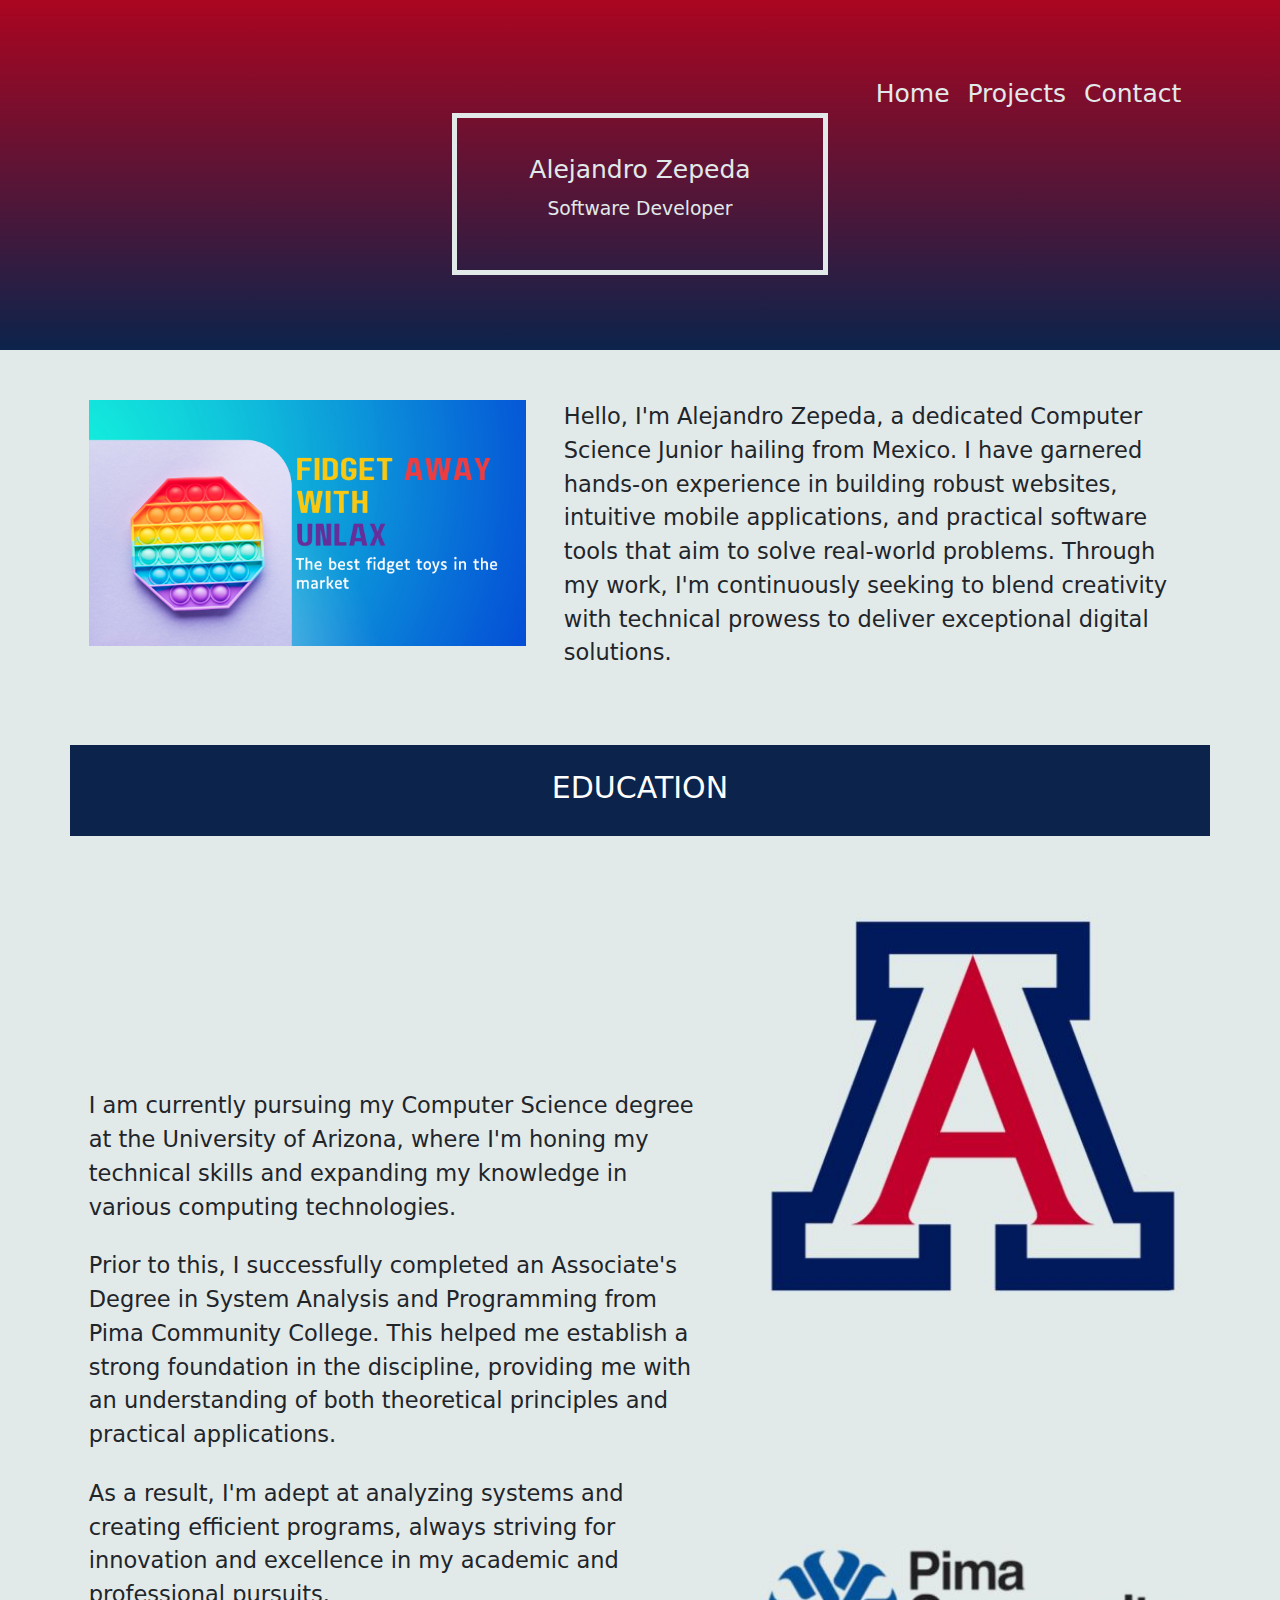
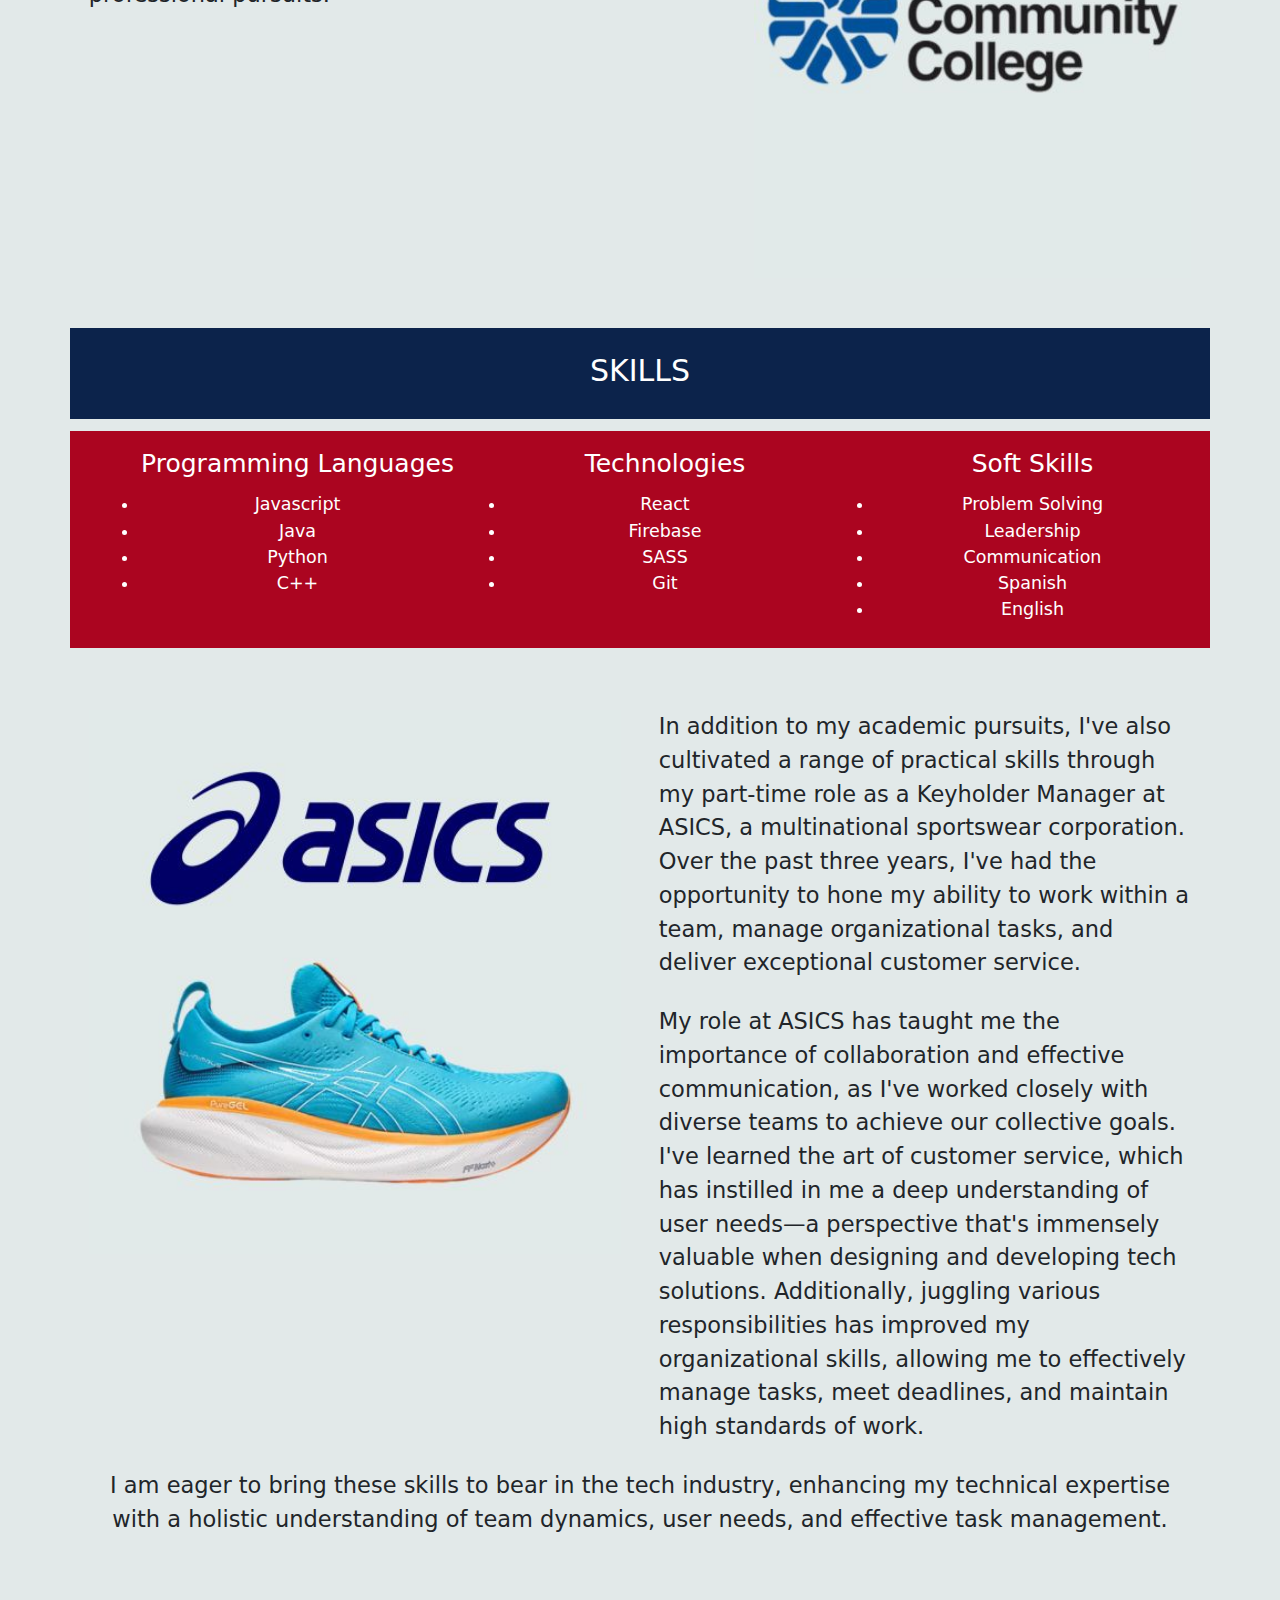
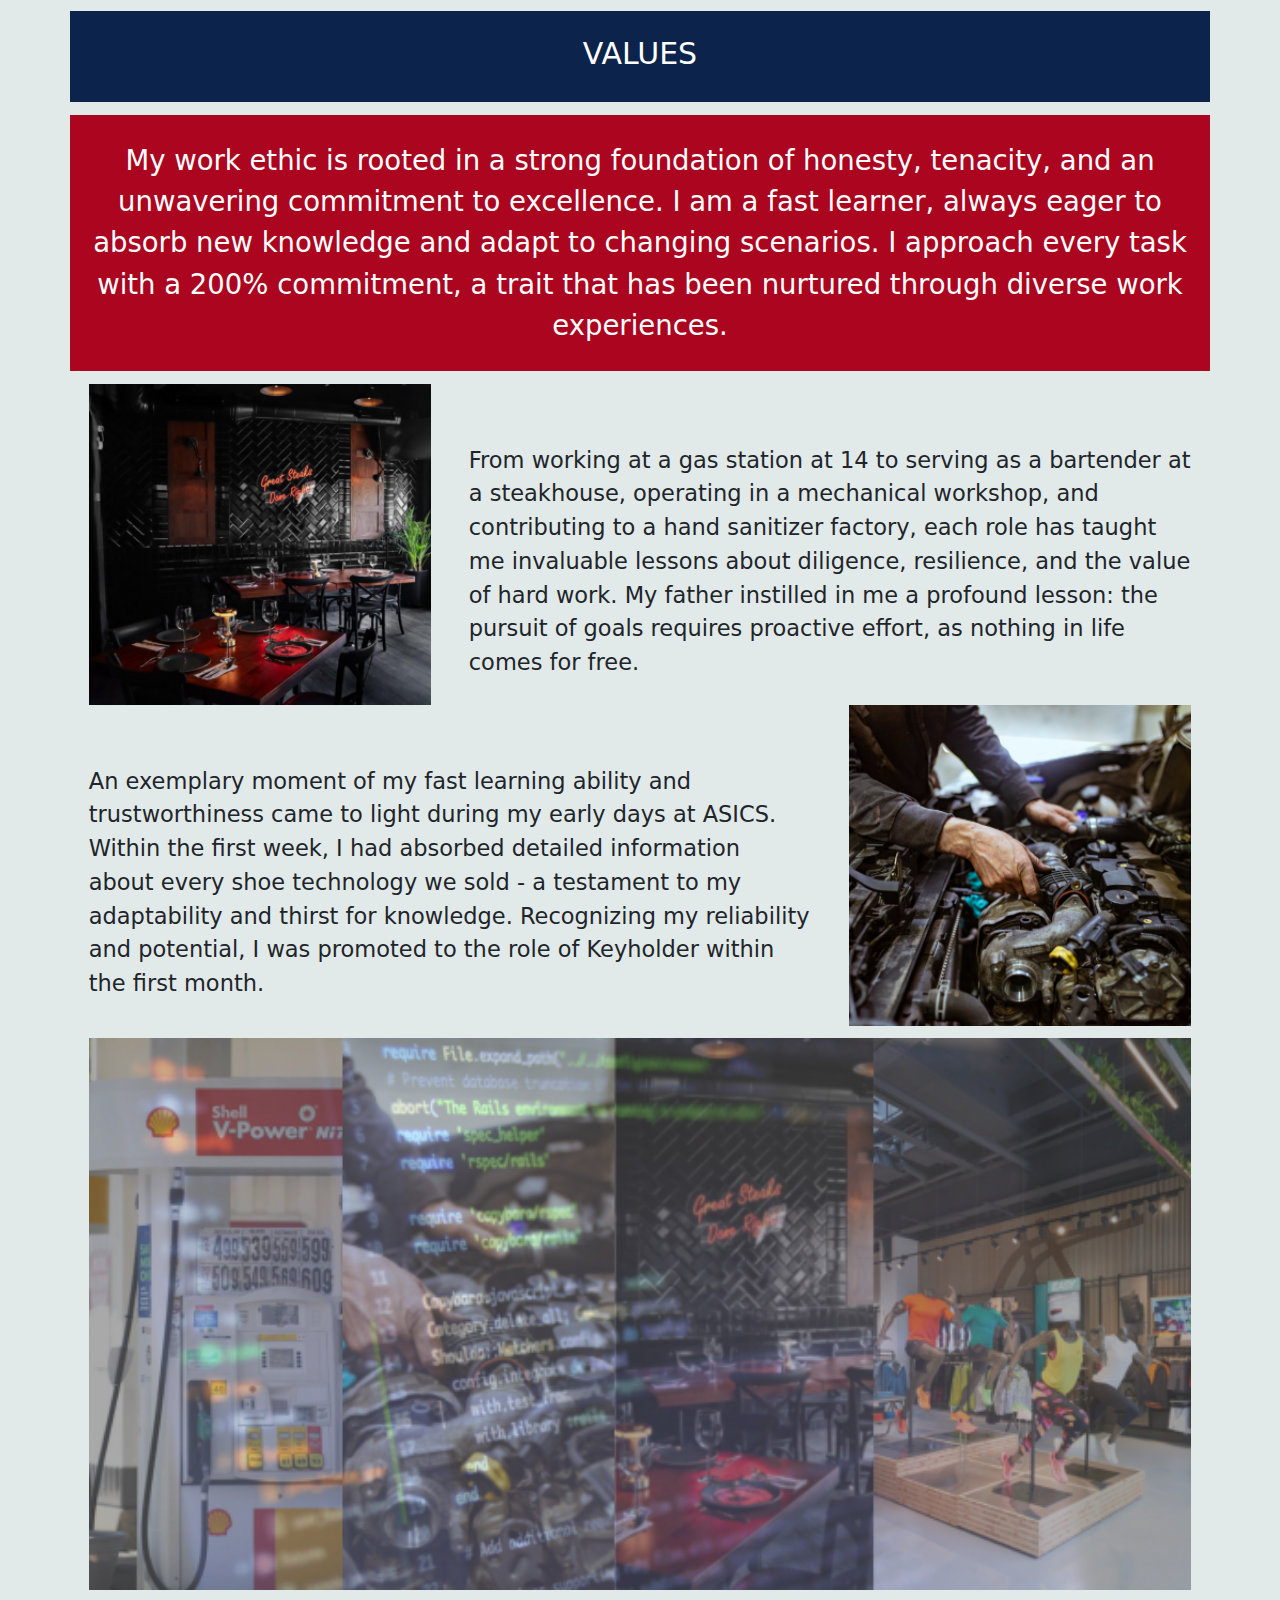
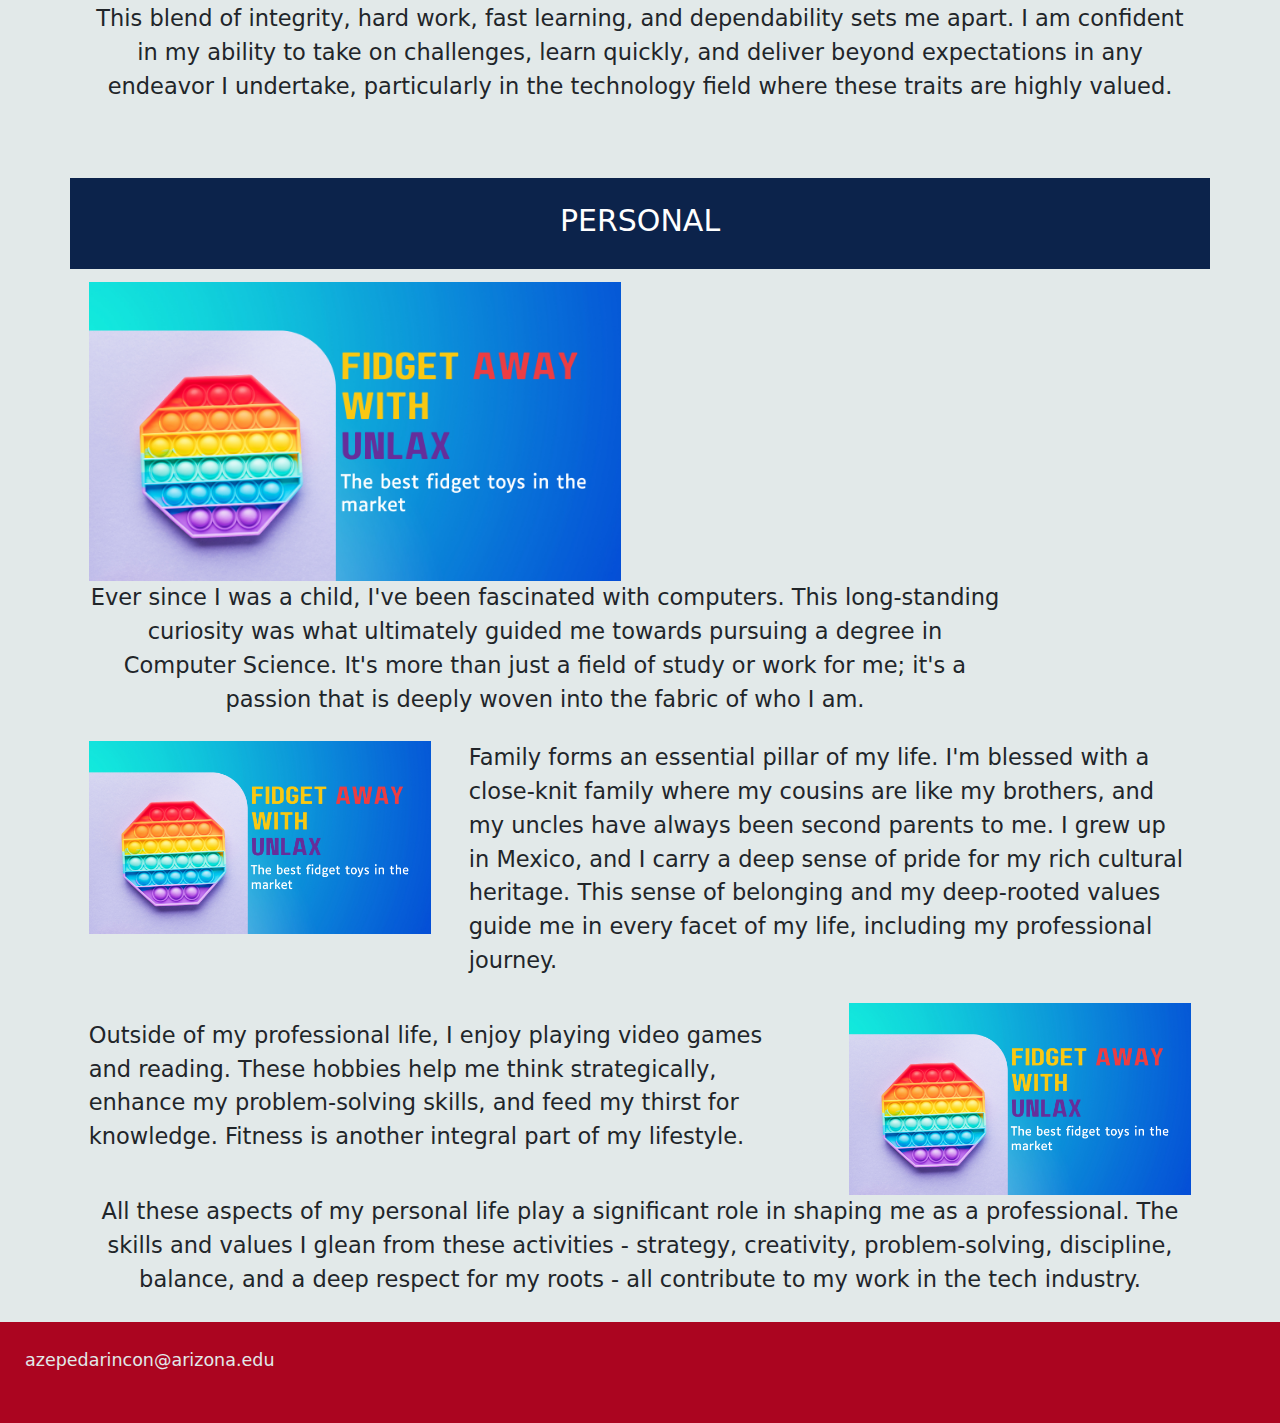
==== about.html @ d0a973d9 "Adding media queries" ====
<!DOCTYPE html>
<html lang="en">
<head>
    <meta charset="UTF-8">
    <meta http-equiv="X-UA-Compatible" content="IE=edge">
    <meta name="viewport" content="width=device-width, initial-scale=1.0">
    <link rel="stylesheet" href="css/bootstrap.min.css">
    <link rel="stylesheet" href="css/font-awesome.min.css">
    <link rel="stylesheet" href="css/styles.css">
    <title>Alejandro Zepeda Portafolio</title>
</head>
<body class="about-page-body">
    <header>
        <div class="container">
            <div class="row">
                <nav class="col-12 text-end">
                    <a href="/">Home</a>
                    <a href="projectPage.html">Projects</a>
                    <a href="#">Contact</a>
                </nav>
            </div>
            <div class="name-box-div row">
                <div class="name-box col-4">
                    <h1 class="text-center">Alejandro Zepeda</h1>
                    <h2 class="text-center">Software Developer</h2>
                </div>
            </div>
        </div>
    </header>
    <main class="about-page container">
        <section class="row">
            <div class="col-md-5">
                <img src="img/1.png" alt="">
            </div>
            <div class="introduction-text col-md-7">
                <p>
                    Hello, I'm Alejandro Zepeda, a dedicated Computer Science Junior hailing from Mexico.
                    I have garnered hands-on experience in building robust websites, intuitive mobile applications,
                    and practical software tools that aim to solve real-world problems. Through my work, I'm continuously
                    seeking to blend creativity with technical prowess to deliver exceptional digital solutions.
                </p>
            </div>
        </section>
        <section class="row">
            <div class="section-title col-12">
                <h2 class="text-center">EDUCATION</h2>
            </div>
            <div class="education-text col-md-7">
                <p>
                    I am currently pursuing my Computer Science degree at the
                    University of Arizona, where I'm honing my technical skills
                    and expanding my knowledge in various computing technologies.
                </p>
                <p>
                    Prior to this, I successfully completed an Associate's Degree in
                    System Analysis and Programming from Pima Community College. This
                    helped me establish a strong foundation in the discipline, providing
                    me with an understanding of both theoretical principles and practical
                    applications.
                </p>
                <p>
                    As a result, I'm adept at analyzing systems and creating efficient
                    programs, always striving for innovation and excellence in my academic
                    and professional pursuits.
                </p>
            </div>
            <div class="col-md-5">
                <img src="img/UA.jpg" alt="">
                <img src="img/Pima.jpg" alt="">
            </div>
        </section>
        <section class="row">
            <div class="section-title col-12">
                <h2 class="text-center">SKILLS</h2>
            </div>
            <div class="skills-box col-12">
                <ul class="text-center col-4">
                    <h3>Programming Languages</h3>
                    <li>Javascript</li>
                    <li>Java</li>
                    <li>Python</li>
                    <li>C++</li>
                </ul>
                <ul class="text-center col-4">
                    <h3>Technologies</h3>
                    <li>React</li>
                    <li>Firebase</li>
                    <li>SASS</li>
                    <li>Git</li>
                </ul>     
                <ul class="text-center col-4">
                    <h3>Soft Skills</h3>
                    <li>Problem Solving</li>
                    <li>Leadership</li>
                    <li>Communication</li>
                    <li>Spanish</li>
                    <li>English</li>
                </ul>    
            </div>
        </section>
        <section class="row">
            <div class="col-md-6">
                <img src="img/Asics.jpg" alt="">
            </div>
            <div class="col-md-6">
                <p>
                    In addition to my academic pursuits,
                    I've also cultivated a range of practical
                    skills through my part-time role as a Keyholder
                    Manager at ASICS, a multinational sportswear corporation.
                    Over the past three years, I've had the opportunity to hone
                    my ability to work within a team, manage organizational tasks,
                    and deliver exceptional customer service.
                </p>
                <p>
                    My role at ASICS has taught me the importance of
                    collaboration and effective communication, as I've
                    worked closely with diverse teams to achieve our 
                    collective goals. I've learned the art of customer 
                    service, which has instilled in me a deep understanding
                    of user needs—a perspective that's immensely valuable
                    when designing and developing tech solutions.
                    Additionally, juggling various responsibilities has
                    improved my organizational skills, allowing me to effectively
                    manage tasks, meet deadlines, and maintain high standards of work. 
                </p>
            </div>
            <div class="col-12">
                <p class="text-center">
                    I am eager to bring these skills to bear in the tech industry,
                    enhancing my technical expertise with a holistic understanding
                    of team dynamics, user needs, and effective task management.
                </p>
            </div>
        </section>
        <section class="row">
            <div class="section-title col-12">
                <h2 class="text-center">VALUES</h2>
            </div>
            <div class="col-12 values-introduction">
                <p class="text-center">
                    My work ethic is rooted in a strong foundation of honesty, tenacity, and an unwavering commitment to excellence.
                    I am a fast learner, always eager to absorb new knowledge and adapt to changing scenarios. I approach every task with
                    a 200% commitment, a trait that has been nurtured through diverse work experiences.
                </p>
            </div>
            <div class="col-md-4">
                <img src="img/steaks.png" alt="">
            </div>
            <div class="col-md-8 end-p">
                <p>
                    From working at a gas station at 14 to serving as a bartender at a steakhouse, operating in a mechanical workshop, and contributing
                    to a hand sanitizer factory, each role has taught me invaluable lessons about diligence, resilience, and the value of hard work. My
                    father instilled in me a profound lesson: the pursuit of goals requires proactive effort, as nothing in life comes for free.
                </p>
            </div>
            <div class="col-md-8 end-p ">
                <p>
                    An exemplary moment of my fast learning ability and trustworthiness came to light during my early days at ASICS.
                    Within the first week, I had absorbed detailed information about every shoe technology we sold - a testament to
                    my adaptability and thirst for knowledge. Recognizing my reliability and potential, I was promoted to the role of
                    Keyholder within the first month.
                </p>
            </div>
            <div class="col-md-4">
                <img src="img/mech.png" alt="">
            </div>
            <div class="col-12 mt-2">
                <img src="img/Values.png" alt="">
            </div>
            <div class="col-12 mt-2">
                <p class="text-center">
                    This blend of integrity, hard work, fast learning, and dependability sets me apart.
                    I am confident in my ability to take on challenges, learn quickly, and deliver beyond
                    expectations in any endeavor I undertake, particularly in the technology field where these traits are highly valued.
                </p>
            </div>
        </section>
        <section class="row">
            <div class="section-title col-12">
                <h2 class="text-center">PERSONAL</h2>
            </div>
            <div class="col-md-6">
                <img src="img/1.png" alt="">
            </div>
            <div class="col-md-10">
                <p class="text-center">
                    Ever since I was a child, I've been fascinated with computers.
                    This long-standing curiosity was what ultimately guided me towards
                    pursuing a degree in Computer Science. It's more than just a field of
                    study or work for me; it's a passion that is deeply woven into the fabric
                    of who I am.
                </p>
            </div>
            <div class="col-md-4">
                <img src="img/1.png" alt="">
            </div>
            <div class="col-md-8 end-p">
                <p>
                    Family forms an essential pillar of my life. I'm blessed with a close-knit family
                    where my cousins are like my brothers, and my uncles have always been second parents
                    to me. I grew up in Mexico, and I carry a deep sense of pride for my rich cultural heritage. This sense of belonging and my deep-rooted values guide me in every facet of my life, including my professional journey.
                </p>
            </div>
            <div class="col-md-8 center-p">
                <p>
                    Outside of my professional life, I enjoy playing video games and reading. 
                    These hobbies help me think strategically, enhance my problem-solving 
                    skills, and feed my thirst for knowledge. Fitness is another integral part of my lifestyle.
                </p>
            </div>
            <div class="col-md-4">
                <img src="img/1.png" alt="">
            </div>
            <div class="col-12">
                <p class="text-center">
                    All these aspects of my personal life play a significant role in shaping
                     me as a professional. The skills and values I glean from these activities 
                     - strategy, creativity, problem-solving, discipline, balance, and a deep 
                     respect for my roots - all contribute to my work in the tech industry.
                </p>
            </div>
        </section>
    </main>
    <footer>
        <p>azepedarincon@arizona.edu</p>
    </footer>
    <script src="js/bootstrap.min.js"></script>
</body>
</html>
---- css/styles.css ----
header {
  background-image: linear-gradient(to bottom, #AB0520, #0C234B);
  color: #E2E9E9;
  padding: 3em;
}

.name-box-div {
  display: flex;
  flex-direction: column;
  align-content: center;
}

.name-box {
  border: solid 5px;
  padding-top: 1.5em;
  padding-bottom: 1.5em;
}

* {
  padding: 0;
  margin: 0;
  font-size: 25px;
}
@media screen and (max-width: 1000px) {
  * {
    font-size: 20px;
  }
}
@media screen and (max-width: 810px) {
  * {
    font-size: 17px;
  }
}
@media screen and (max-width: 450px) {
  * {
    font-size: 14px;
  }
}

h1 {
  font-size: 1em;
}

h2 {
  font-size: 0.75em;
}

h3 {
  font-size: 0.4em;
}

p {
  font-size: 0.7em;
}

a {
  text-decoration: none;
  color: #E2E9E9;
  padding: 5px;
}

button {
  background: #0C234B;
  color: #fff;
  padding: 0.5em;
  border: none;
}
button:hover {
  background: #AB0520;
}

footer {
  background-color: #AB0520;
  color: #E2E9E9;
  padding: 1em;
}

.slider {
  margin-top: 3.6em;
  margin-bottom: 3.6em;
}

.about-section {
  background-color: #E2E9E9;
}

.projects-section {
  padding-top: 2.5em;
  padding-bottom: 2.5em;
  background-color: #0C234B;
  color: #E2E9E9;
}
.projects-section img {
  margin-top: 1em;
  width: 100%;
}

.card-info {
  display: flex;
  background-color: #AB0520;
  flex-direction: column;
  padding-top: 0.5em;
  margin-bottom: 1em;
}
.card-info p {
  font-size: 0.75em;
}

.contact {
  padding-top: 2em;
}
.contact h1 {
  color: #0C234B;
}

.contact-form {
  margin-top: 1em;
  display: flex;
  justify-content: center;
  margin-bottom: 2em;
}

form input {
  border: none;
  border-bottom: solid #AB0520;
  width: 100%;
  padding: 0.5em;
  margin-bottom: 0.9em;
  font-size: 0.9em;
}
form input:focus-visible {
  border: none;
}
form textarea {
  border: solid #AB0520;
  padding: 0.5em;
  width: 100%;
  font-size: 0.9em;
  margin-bottom: 0.9em;
}

.project-long-card {
  display: flex;
  background-color: #AB0520;
  padding: 0;
  color: #fff;
  margin-top: 1em;
  margin-bottom: 1em;
}
.project-long-card:hover {
  background-color: #0C234B;
}
.project-long-card img {
  width: 25%;
}

.project-container {
  cursor: pointer;
}

.project-details {
  display: flex;
  flex-direction: column;
  justify-content: center;
  width: 30%;
  margin-left: 0.5em;
  margin-right: 0.5em;
  padding: 0;
}
.project-details h2 {
  font-size: 1em;
}
.project-details h3 {
  font-size: 0.7em;
}

.project-description {
  display: flex;
  flex-direction: column;
  justify-content: center;
}

.filter-button {
  cursor: pointer;
  font-size: 1.5em;
  display: flex;
  align-content: center;
  justify-content: center;
  align-items: center;
  margin-top: 1em;
  height: 2em;
  background-color: #0C234B;
  color: #fff;
  margin-right: 2em;
}
.filter-button:hover {
  background-color: #AB0520;
}
.filter-button p {
  margin-bottom: 0;
  font-weight: bold;
}

.filter-row {
  display: flex;
  align-content: end;
  justify-content: end;
}

.about-page section {
  margin-top: 2em;
}
.about-page img {
  width: 100%;
}
.about-page p {
  font-size: 0.9em;
}

.about-page-body {
  background-color: #E2E9E9;
}

.education-text {
  display: flex;
  flex-direction: column;
  justify-content: center;
}

.introduction-text {
  display: flex;
  align-items: center;
}

.section-title {
  background-color: #0C234B;
  color: #fff;
  padding-top: 1em;
  padding-bottom: 0.7em;
  margin-bottom: 0.5em;
}
.section-title h2 {
  font-size: 1.2em;
}

.skills-box {
  background-color: #AB0520;
  color: #fff;
  display: flex;
  padding-top: 0.7em;
  margin-bottom: 0.5em;
}
.skills-box li {
  font-size: 0.7em;
}
.skills-box h3 {
  font-size: 1em;
}

.values-introduction {
  background-color: #AB0520;
  color: #fff;
  padding-top: 1em;
  margin-bottom: 0.5em;
}
.values-introduction p {
  font-size: 1.1em;
}

.end-p {
  display: flex;
  align-items: end;
}

.center-p {
  display: flex;
  align-items: center;
}/*# sourceMappingURL=styles.css.map */
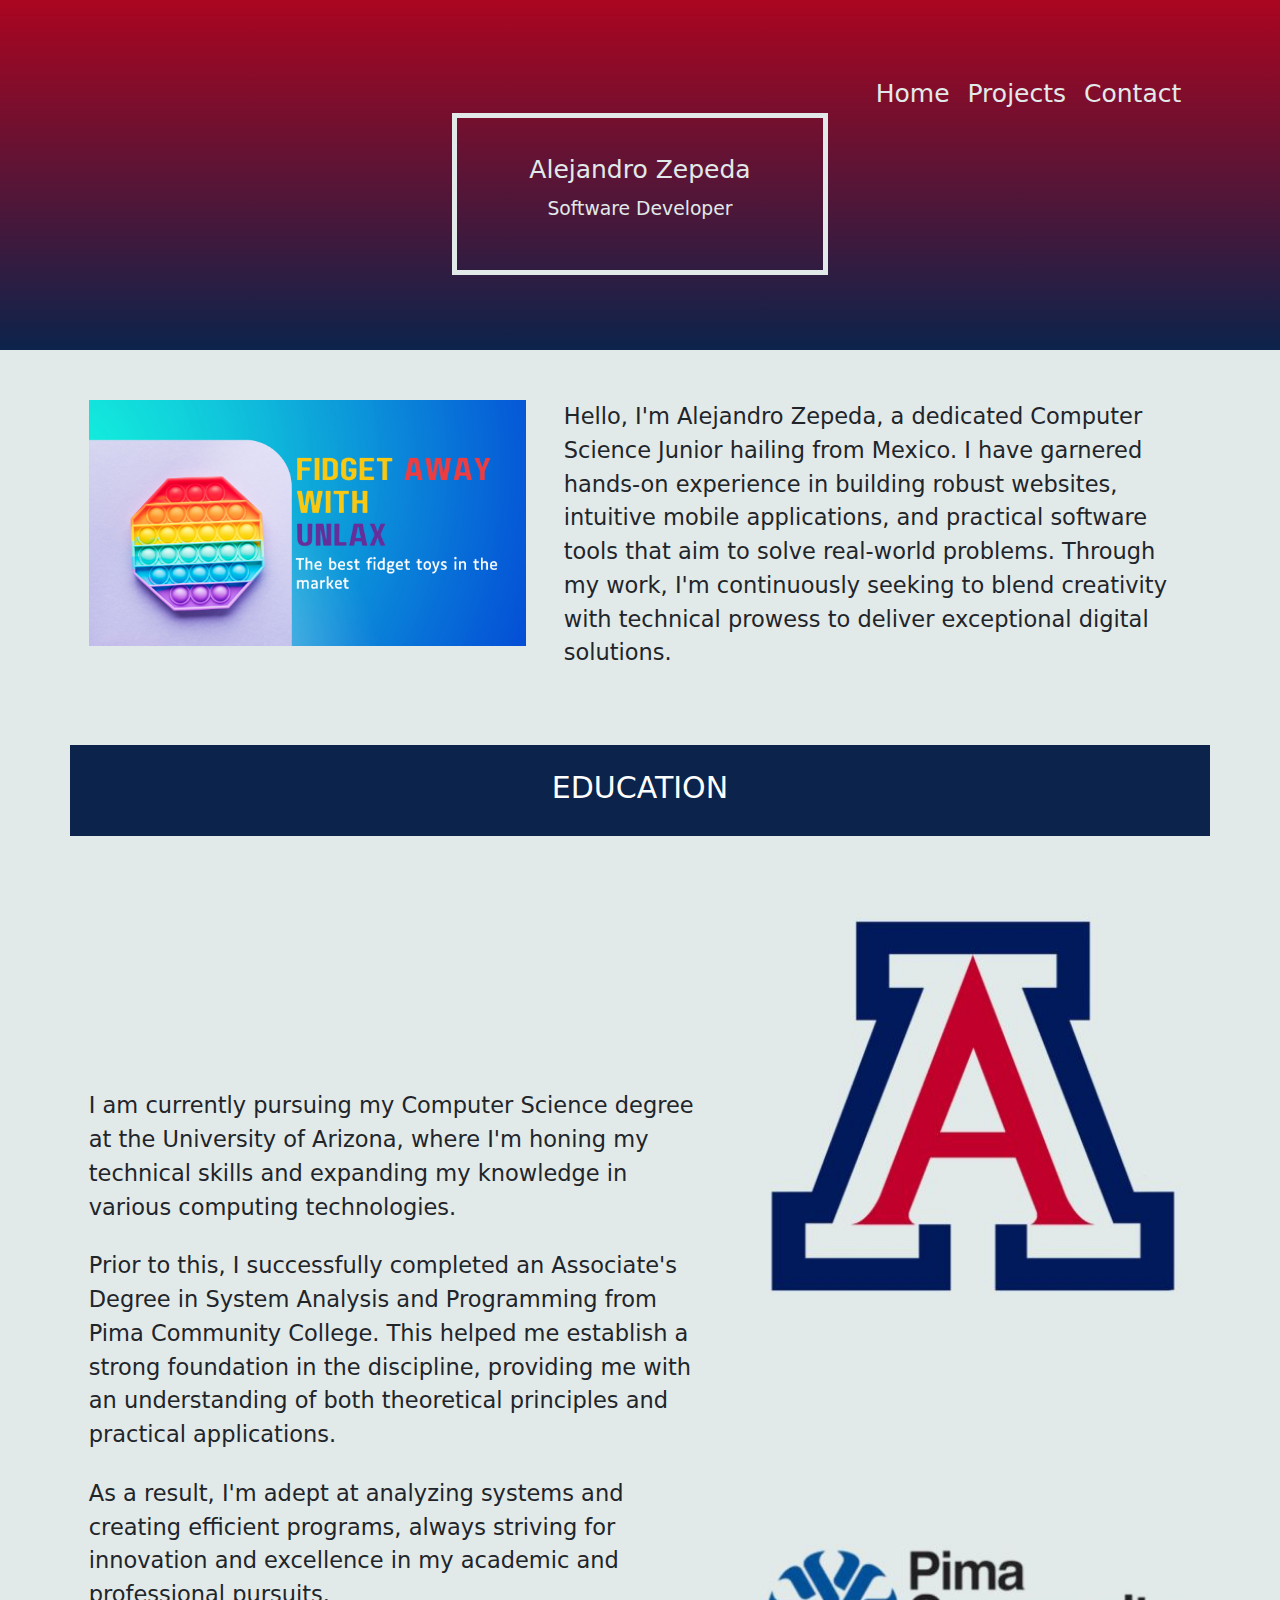
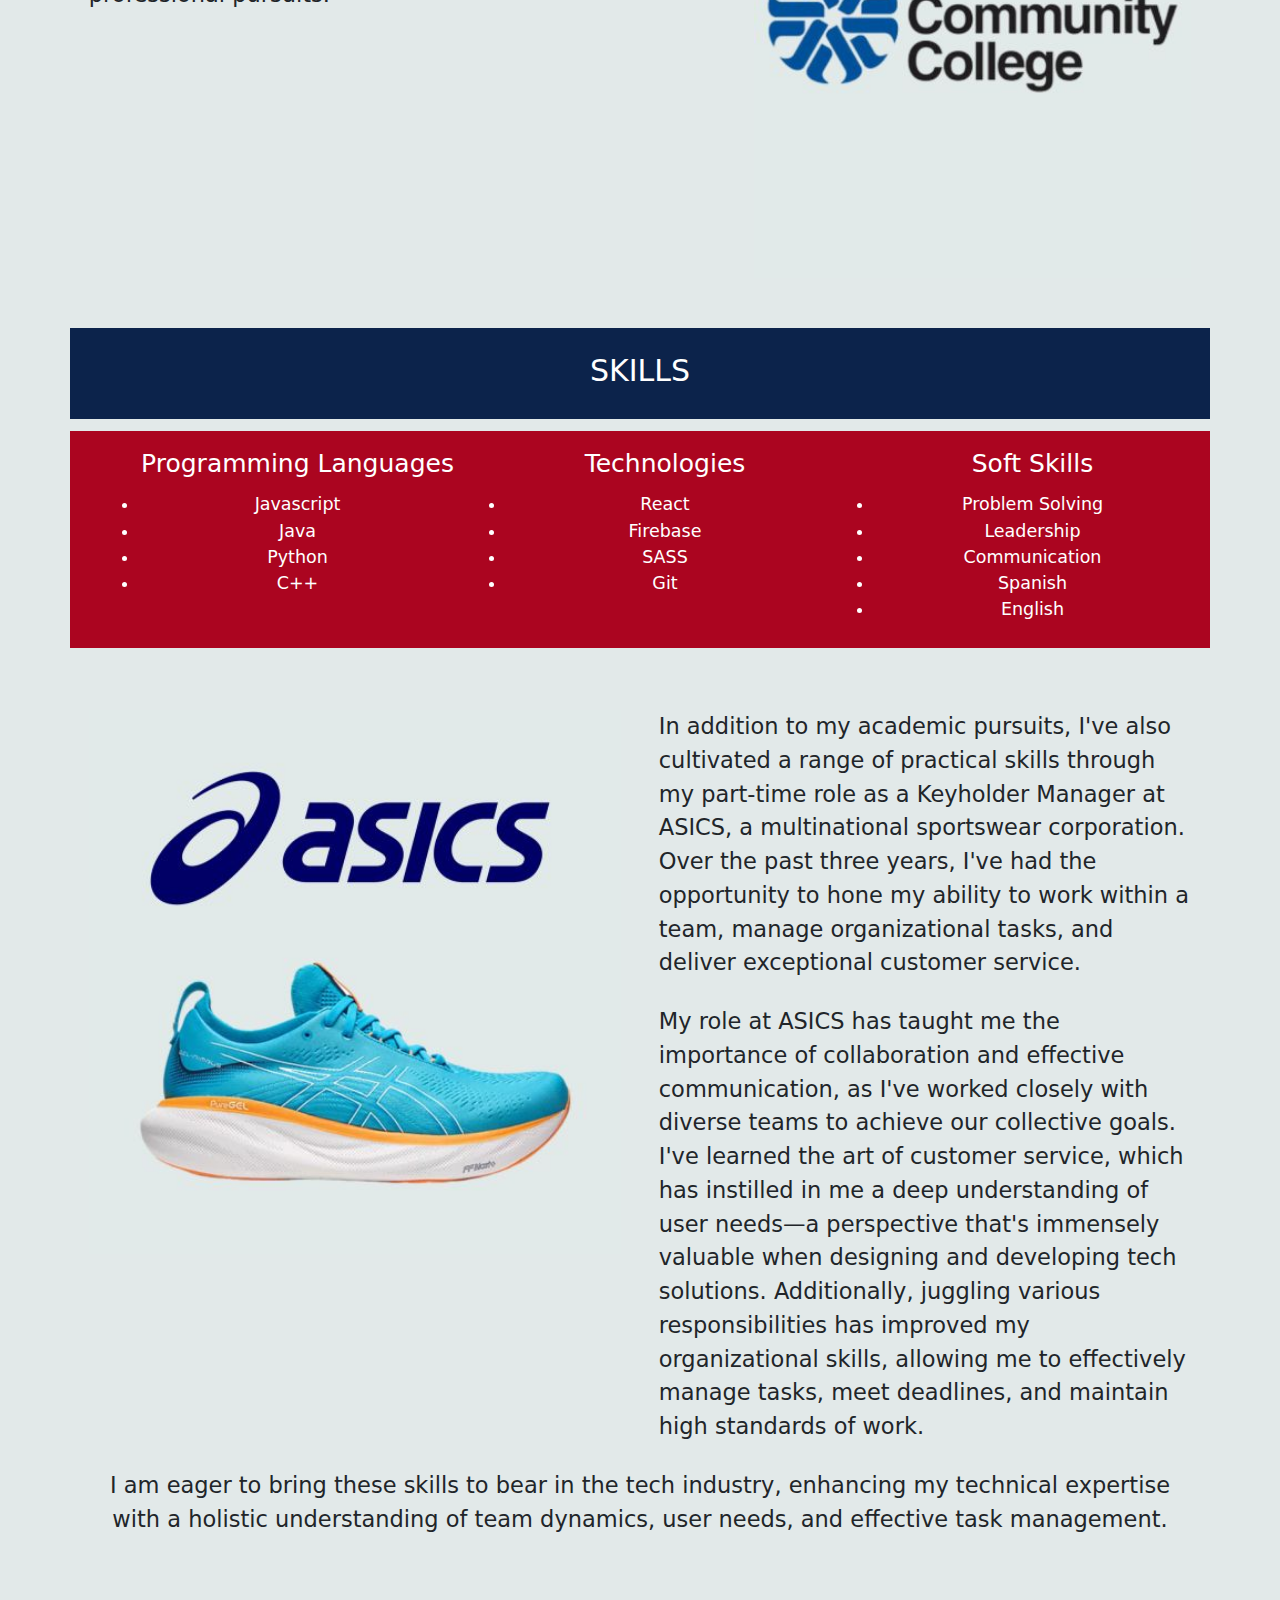
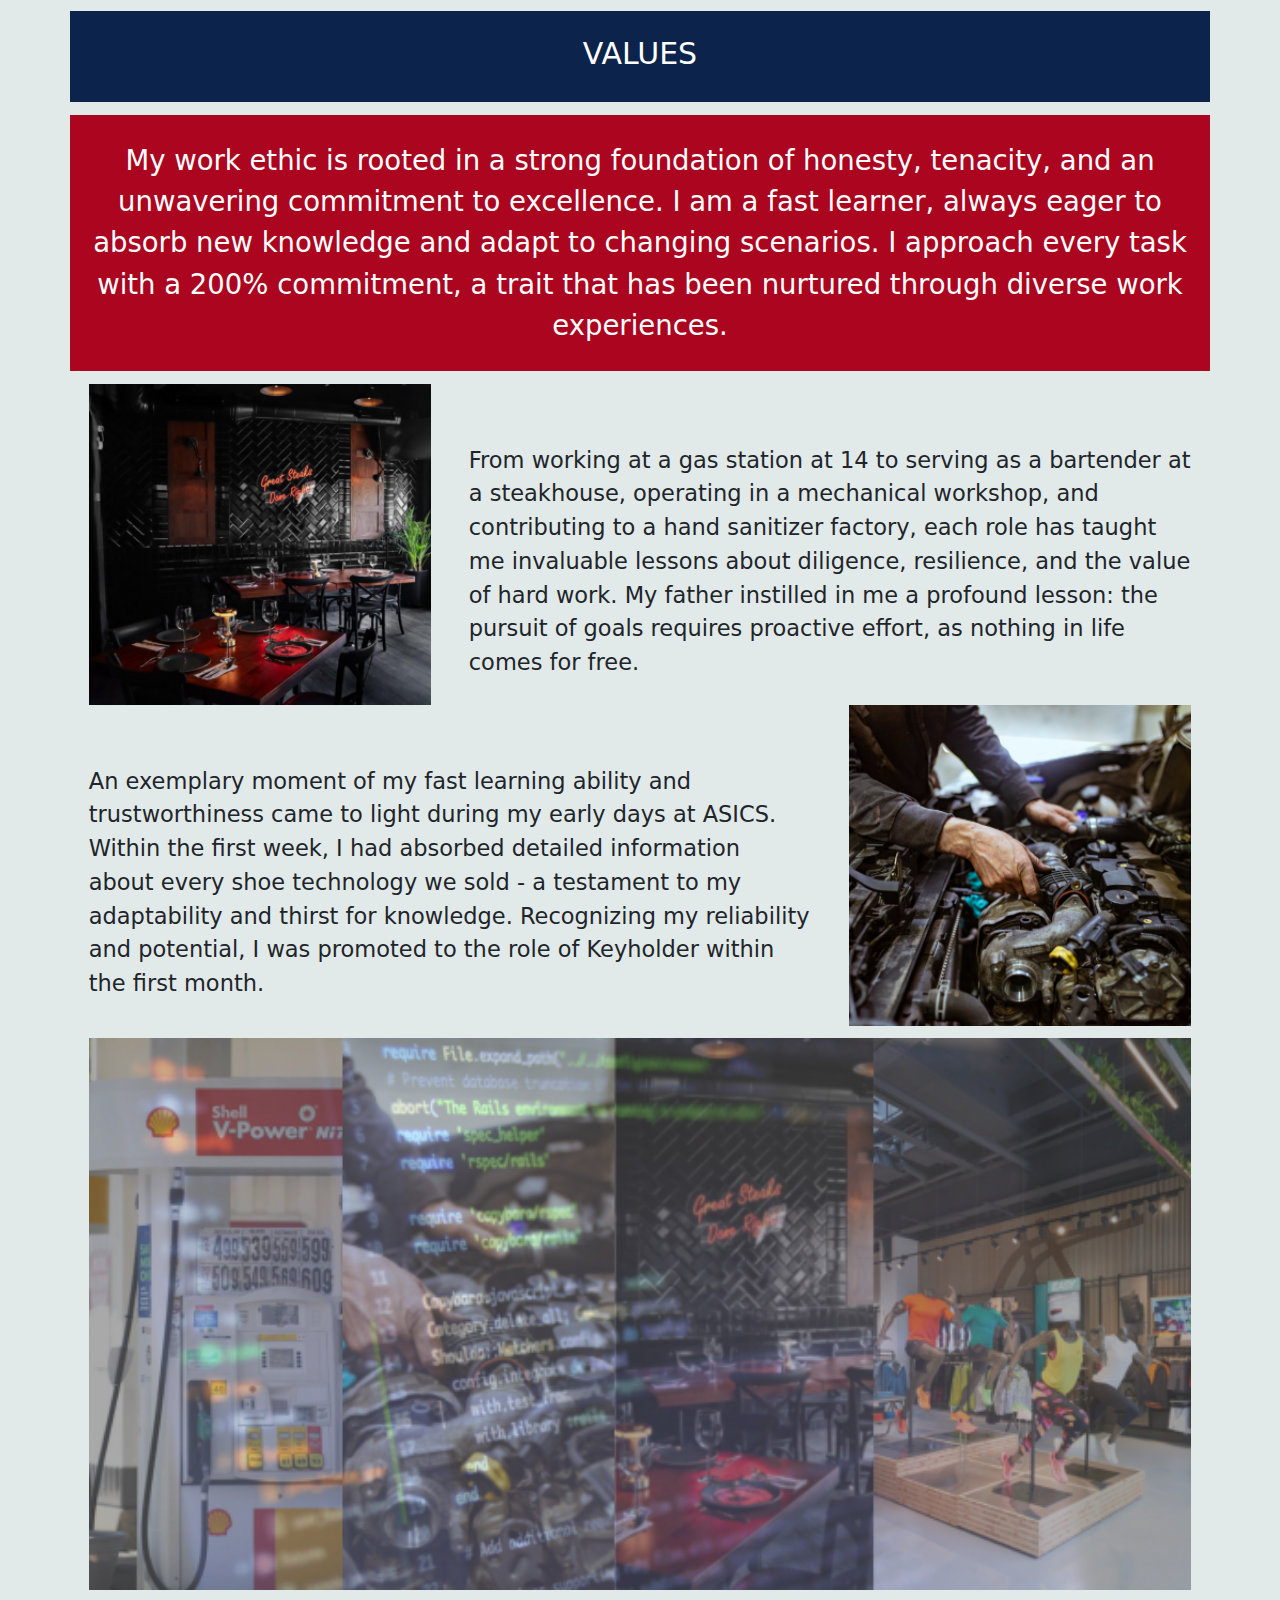
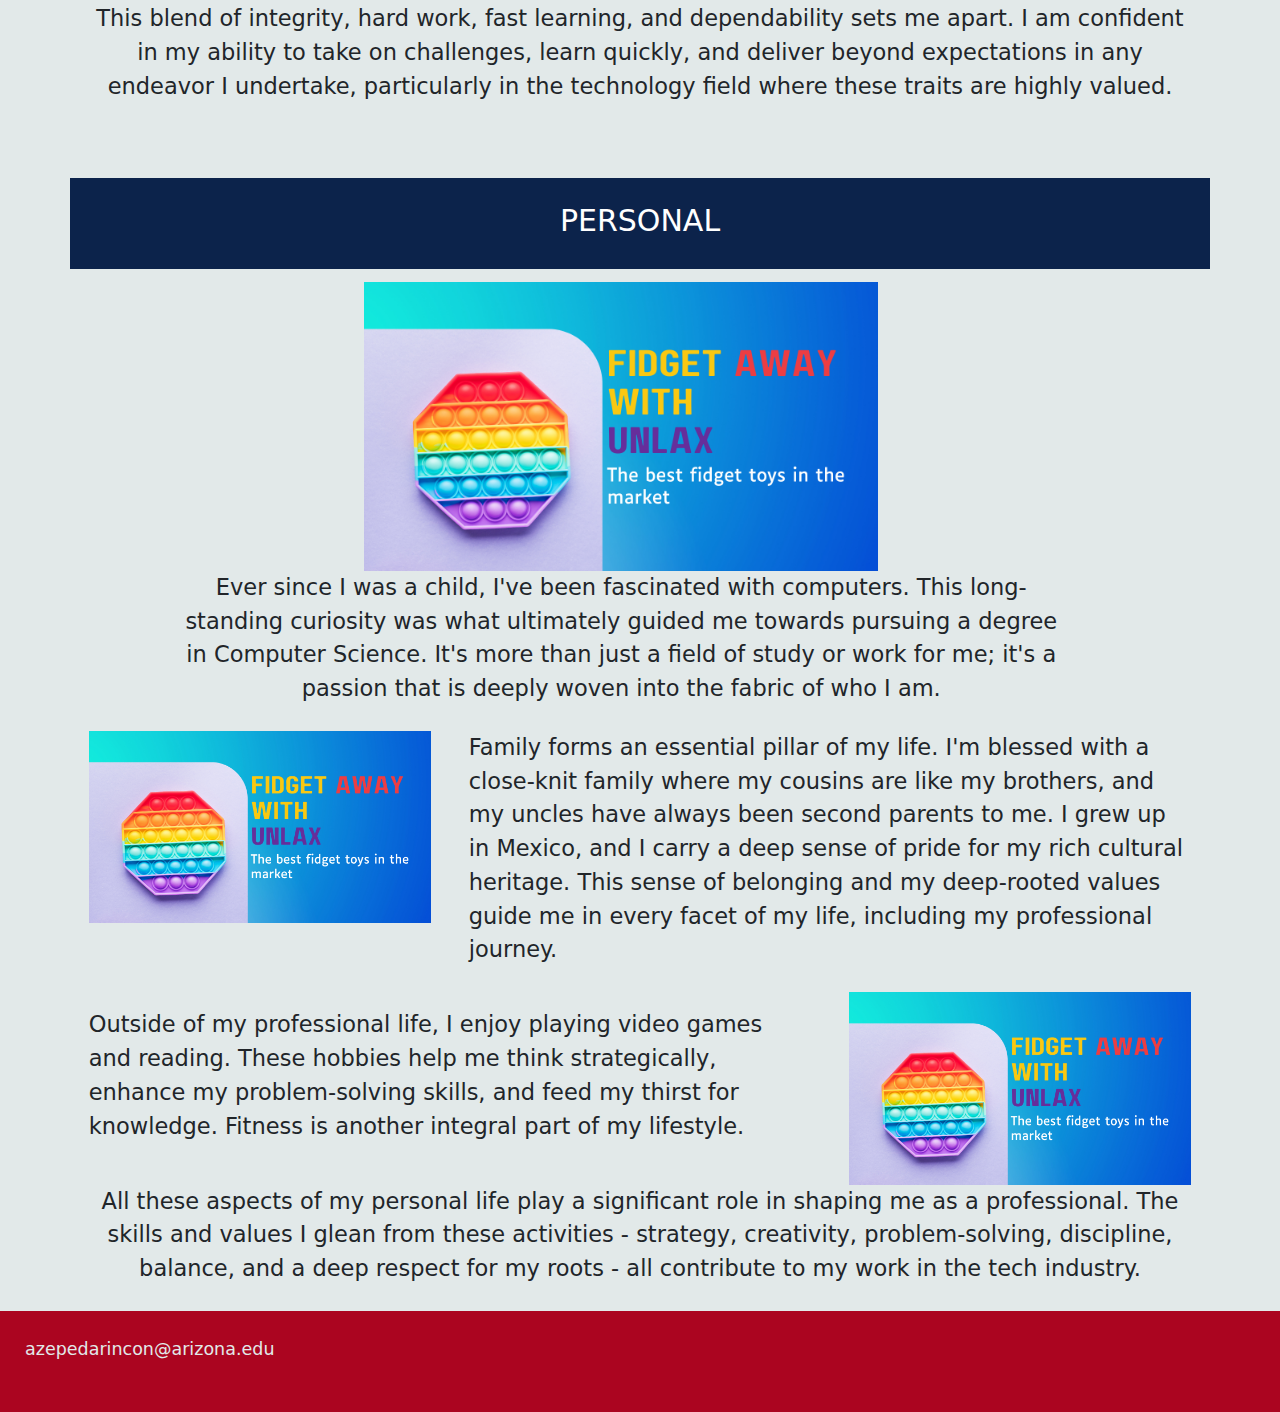
==== commit 1057dfdc: "Fixing style bugs" ====
--- a/about.html
+++ b/about.html
@@ -66,7 +66,7 @@
             </div>
             <div class="col-md-5">
                 <img src="img/UA.jpg" alt="">
-                <img src="img/Pima.jpg" alt="">
+                <img class="d-none d-md-block" src="img/Pima.jpg" alt="">
             </div>
         </section>
         <section class="row">
@@ -180,17 +180,19 @@
             <div class="section-title col-12">
                 <h2 class="text-center">PERSONAL</h2>
             </div>
-            <div class="col-md-6">
-                <img src="img/1.png" alt="">
-            </div>
-            <div class="col-md-10">
-                <p class="text-center">
-                    Ever since I was a child, I've been fascinated with computers.
-                    This long-standing curiosity was what ultimately guided me towards
-                    pursuing a degree in Computer Science. It's more than just a field of
-                    study or work for me; it's a passion that is deeply woven into the fabric
-                    of who I am.
-                </p>
+            <div class="personal-img-div row">
+                <div class="col-6">
+                    <img class="col-6" src="img/1.png" alt="">
+                </div>
+                <div class="col-md-10">
+                    <p class="text-center">
+                        Ever since I was a child, I've been fascinated with computers.
+                        This long-standing curiosity was what ultimately guided me towards
+                        pursuing a degree in Computer Science. It's more than just a field of
+                        study or work for me; it's a passion that is deeply woven into the fabric
+                        of who I am.
+                    </p>
+                </div>
             </div>
             <div class="col-md-4">
                 <img src="img/1.png" alt="">
--- a/css/styles.css
+++ b/css/styles.css
@@ -275,4 +275,9 @@
 .center-p {
   display: flex;
   align-items: center;
+}
+
+.personal-img-div {
+  display: flex;
+  justify-content: center;
 }/*# sourceMappingURL=styles.css.map */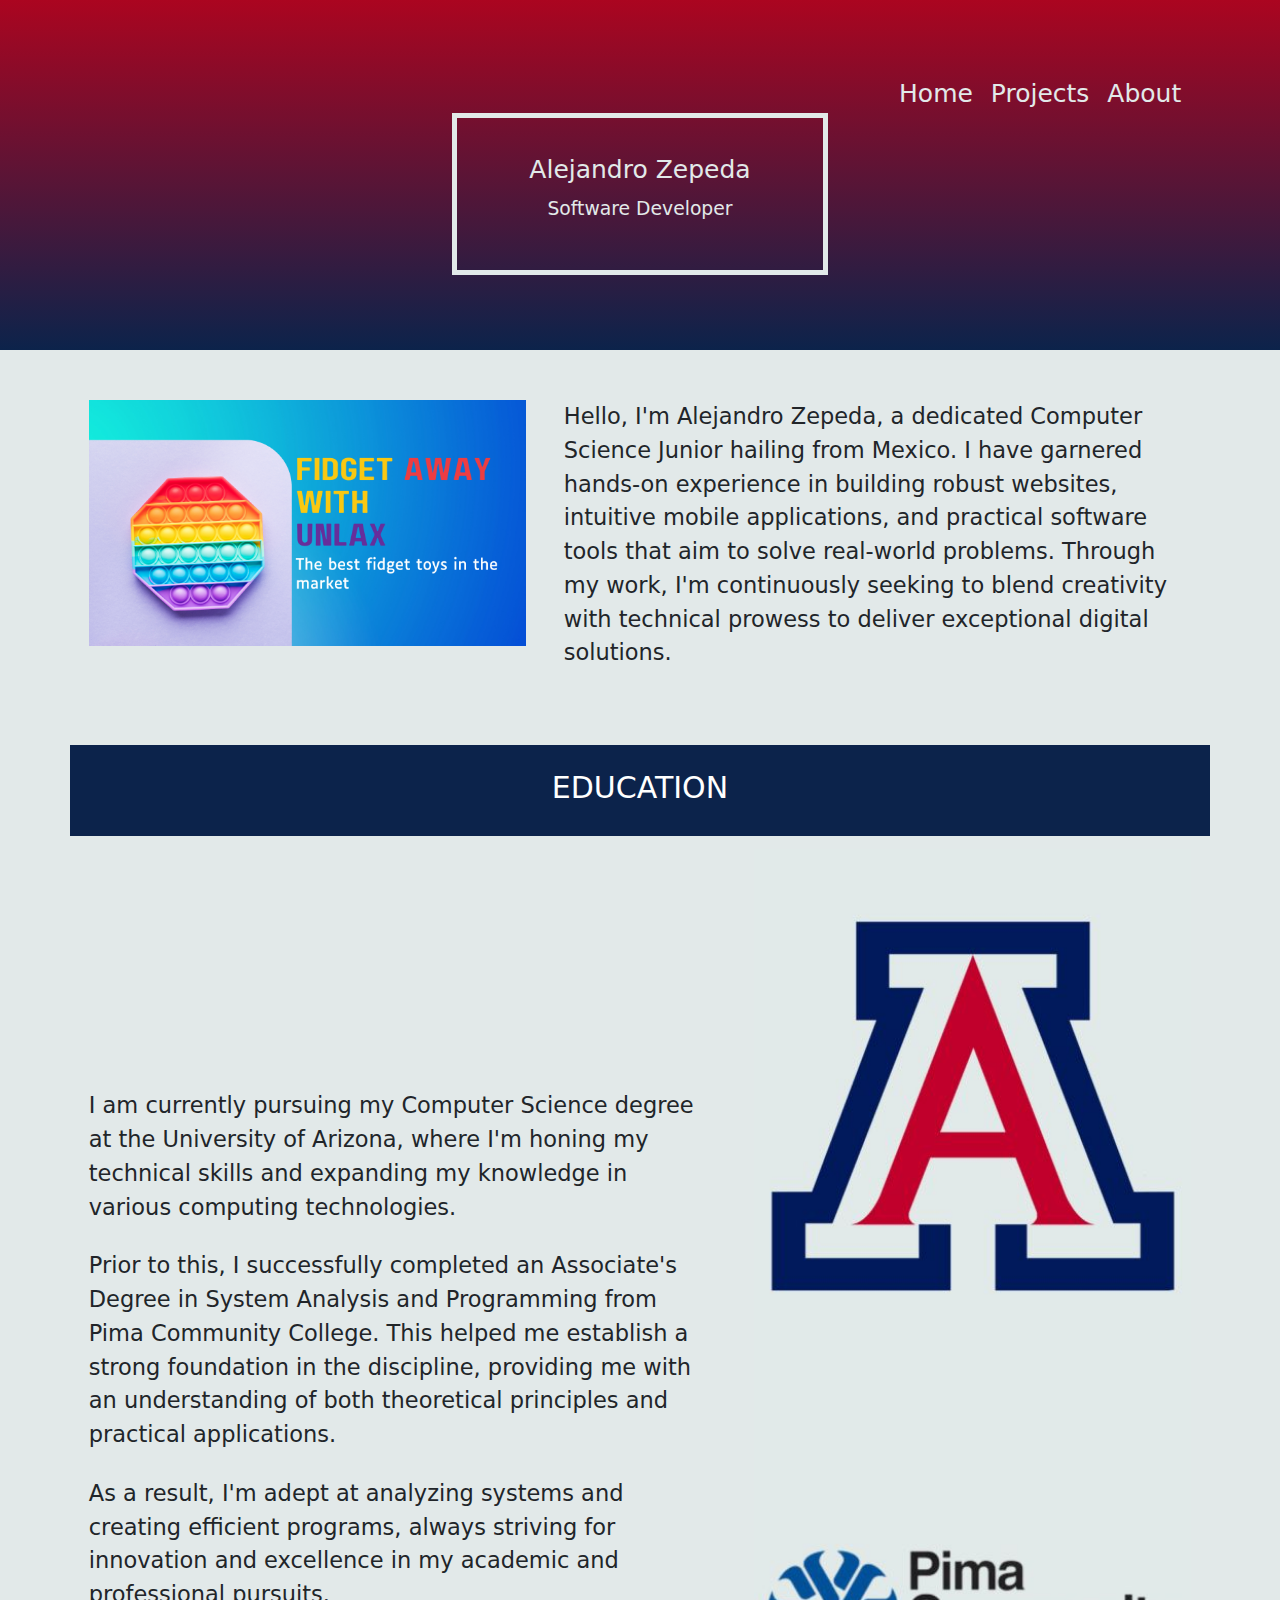
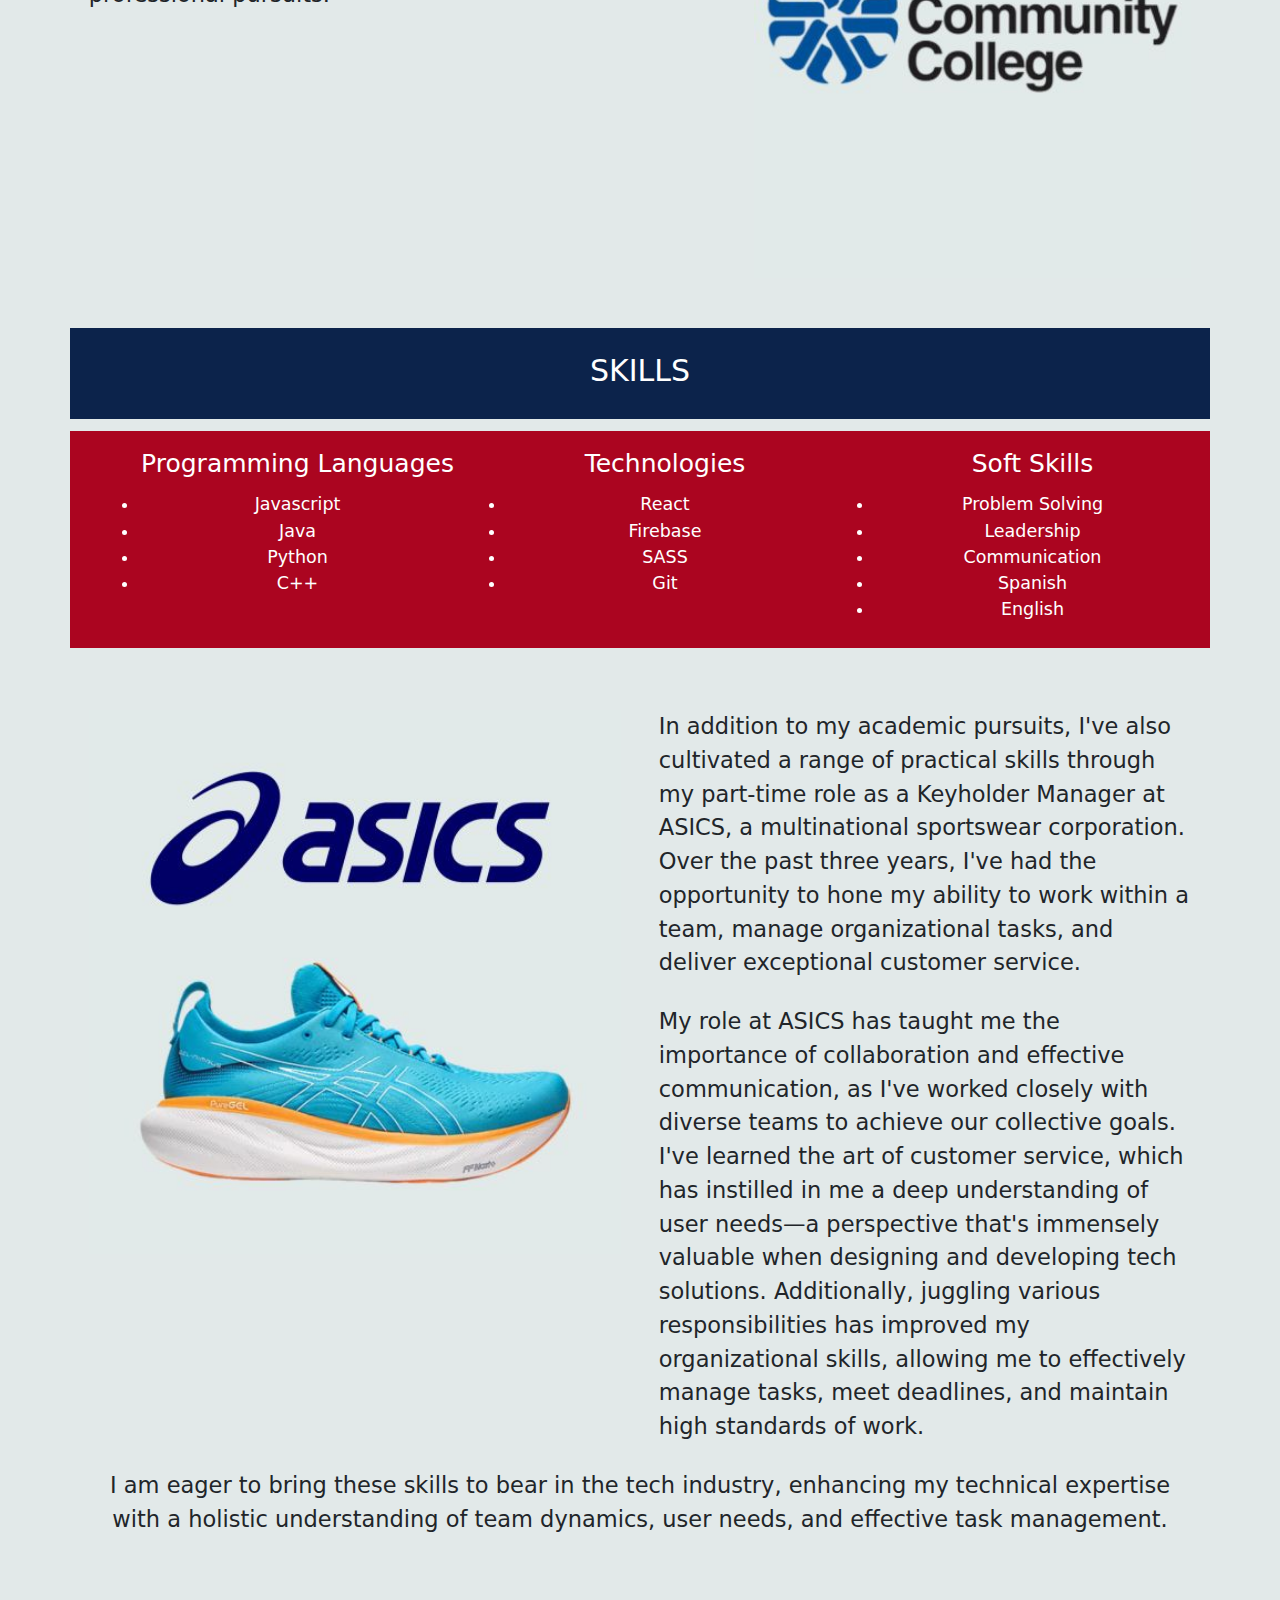
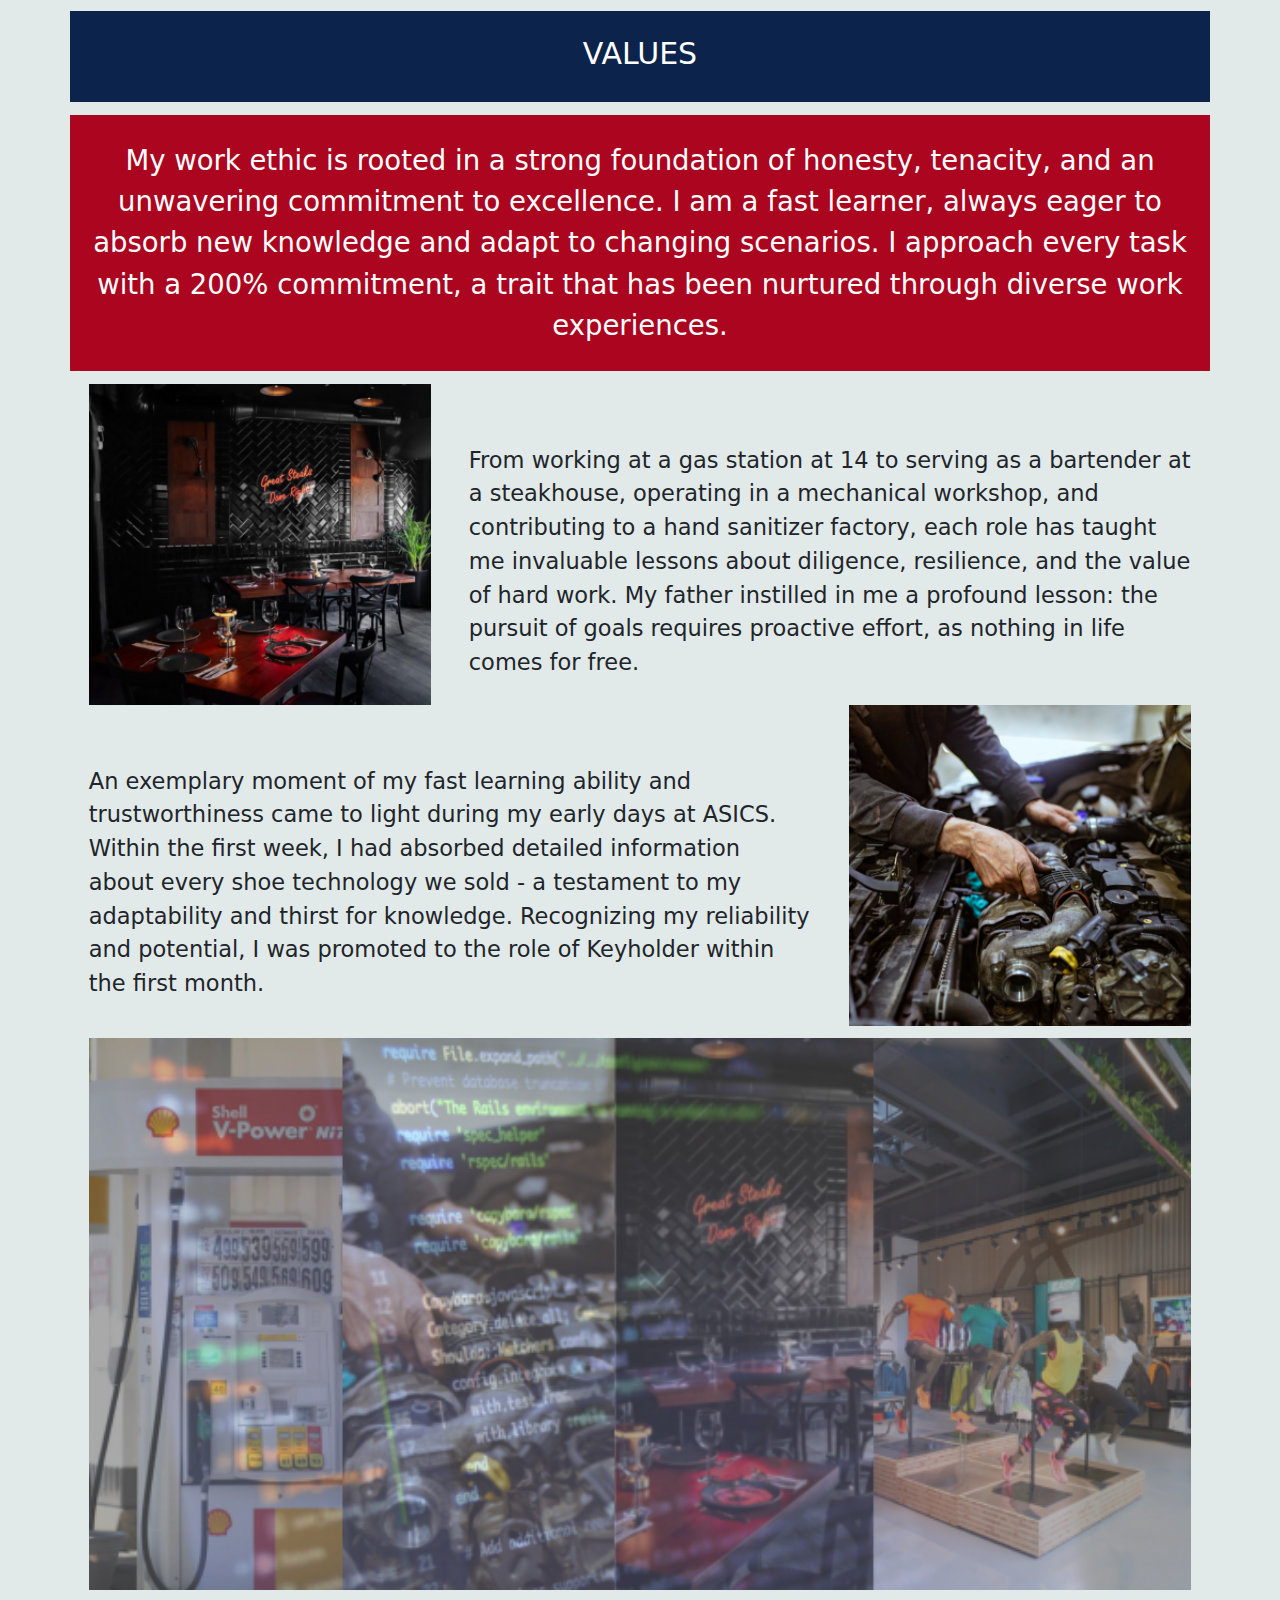
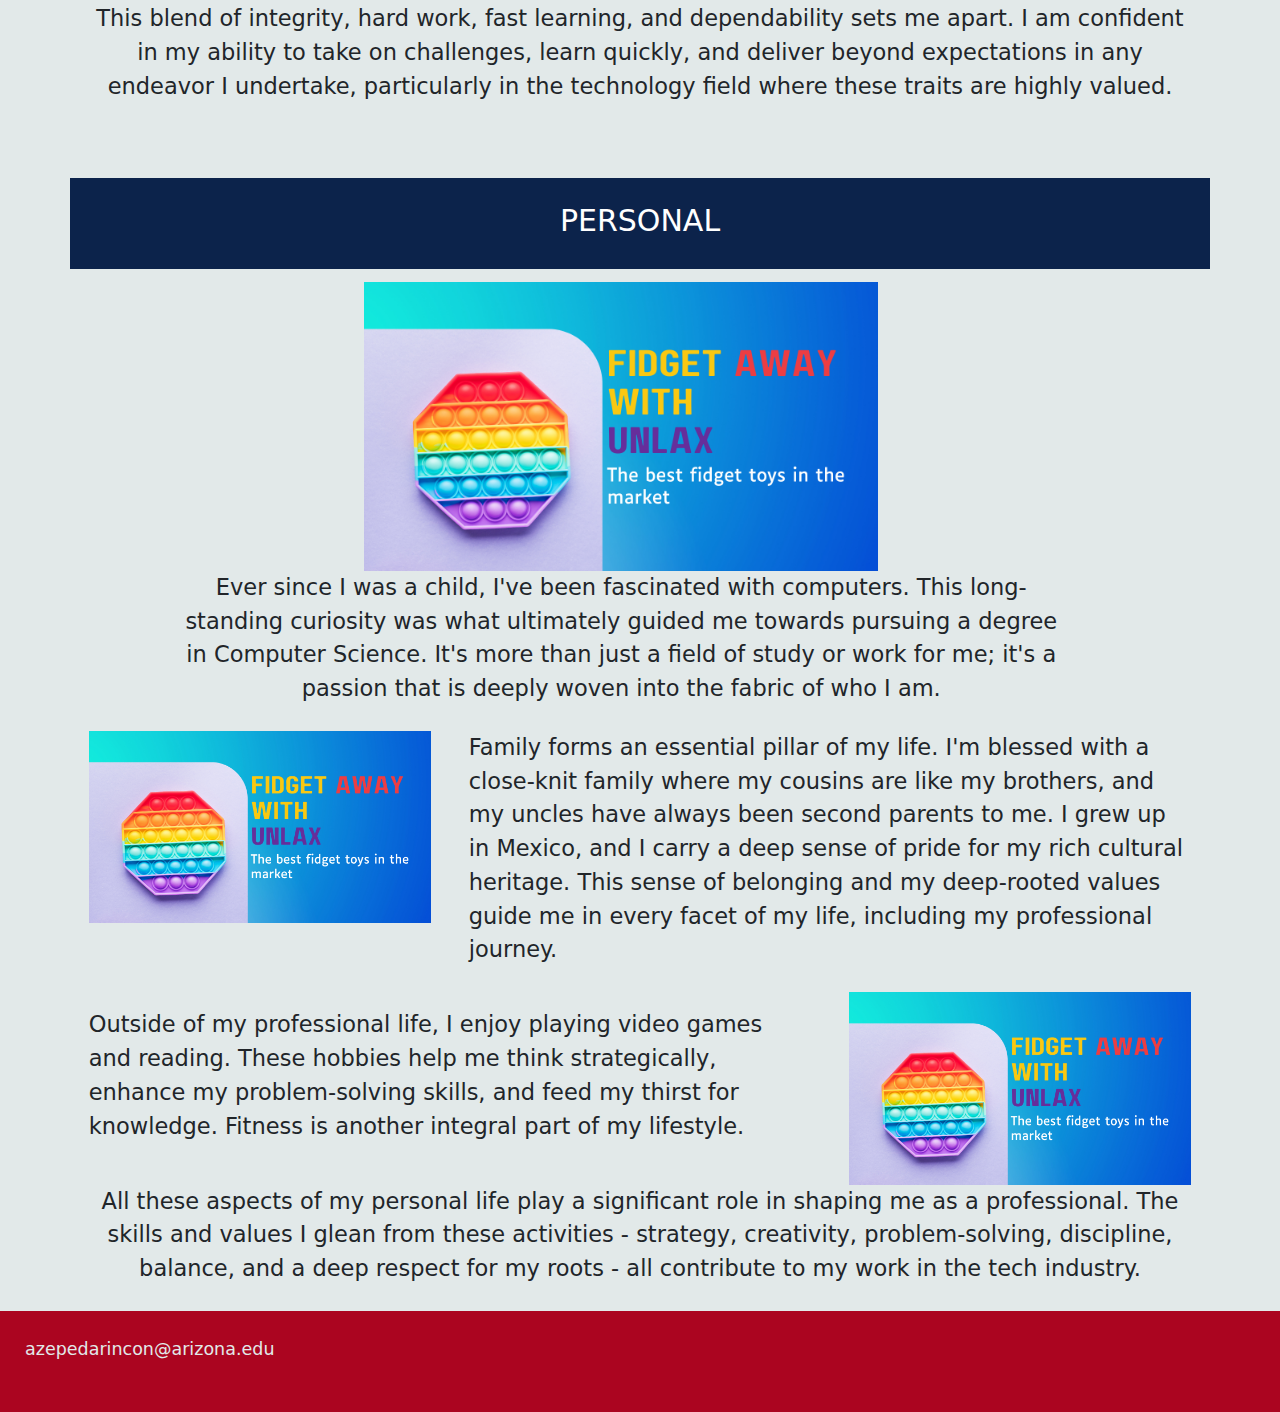
==== commit a8d676be: "Changing nav bar" ====
--- a/about.html
+++ b/about.html
@@ -16,7 +16,7 @@
                 <nav class="col-12 text-end">
                     <a href="/">Home</a>
                     <a href="projectPage.html">Projects</a>
-                    <a href="#">Contact</a>
+                    <a href="about.html">About</a>
                 </nav>
             </div>
             <div class="name-box-div row">
--- a/css/styles.css
+++ b/css/styles.css
@@ -140,6 +140,7 @@
 }
 
 .project-long-card {
+  height: 7em;
   display: flex;
   background-color: #AB0520;
   padding: 0;
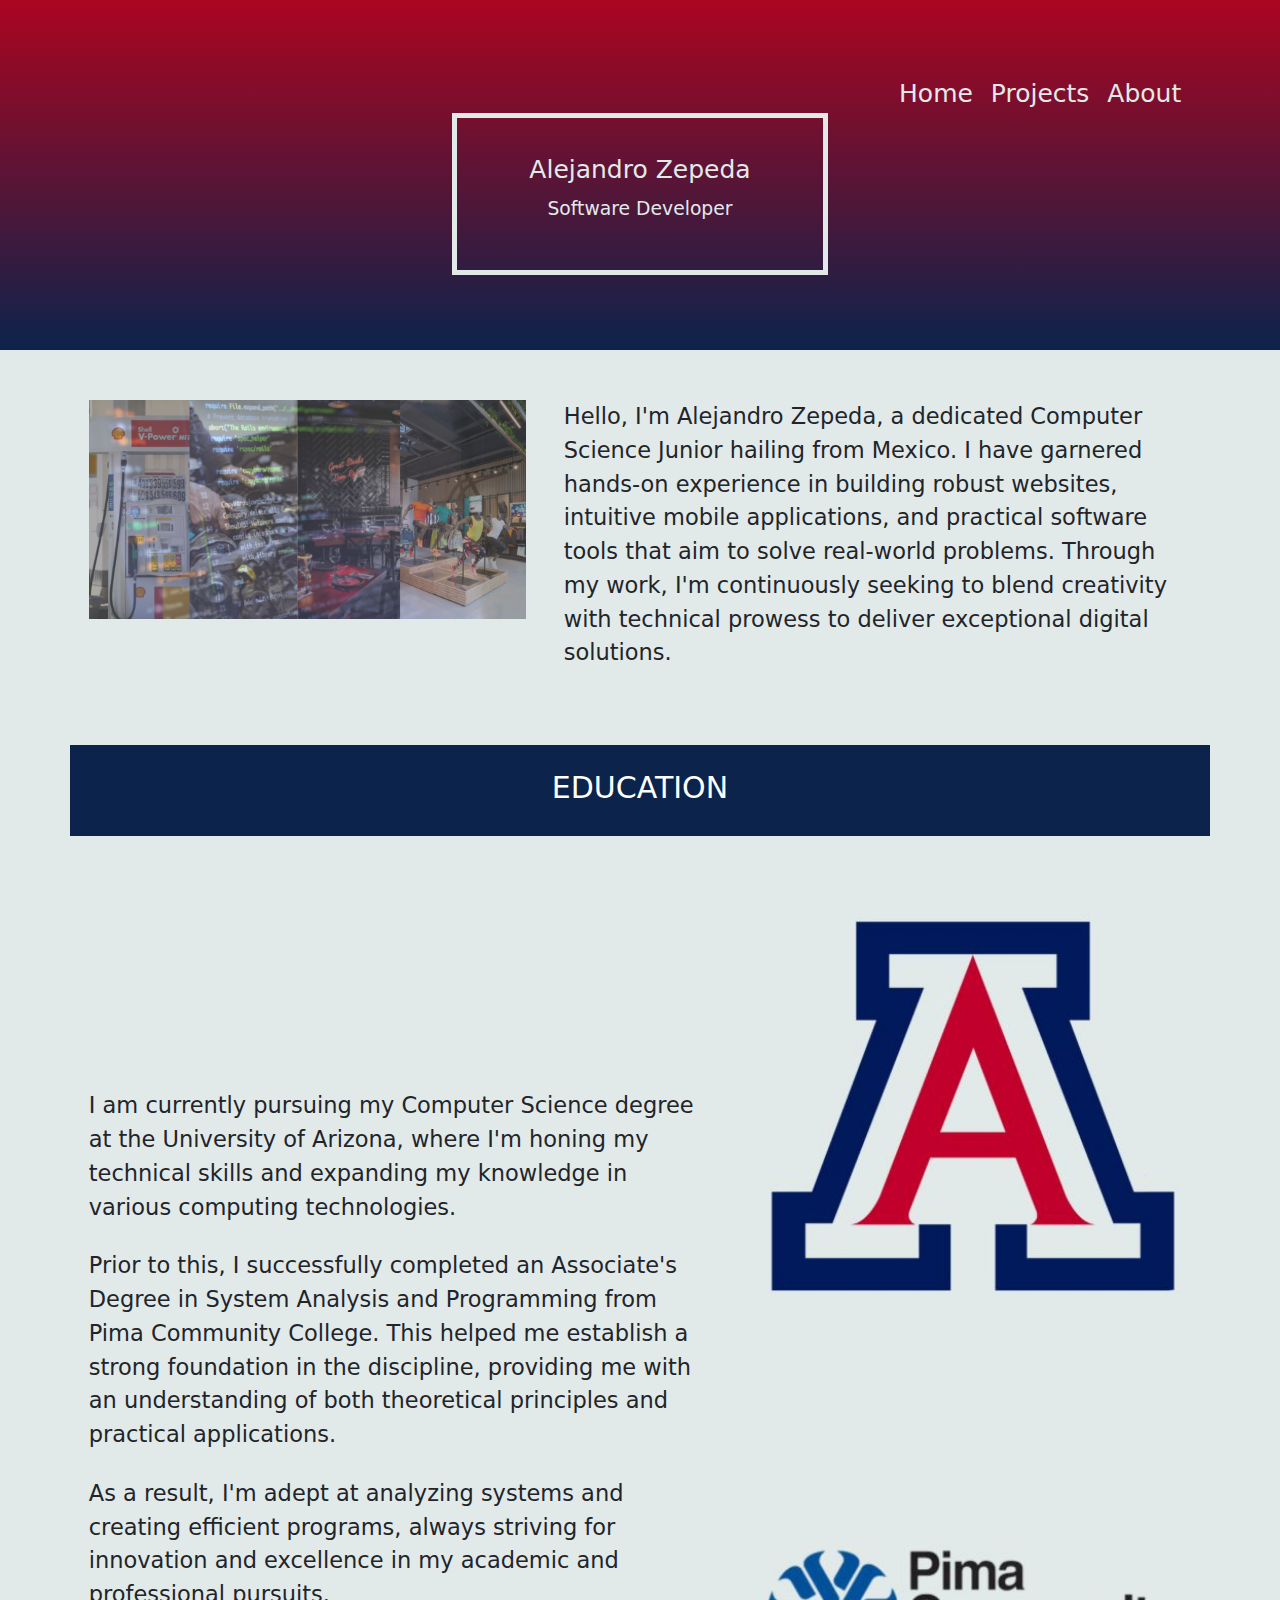
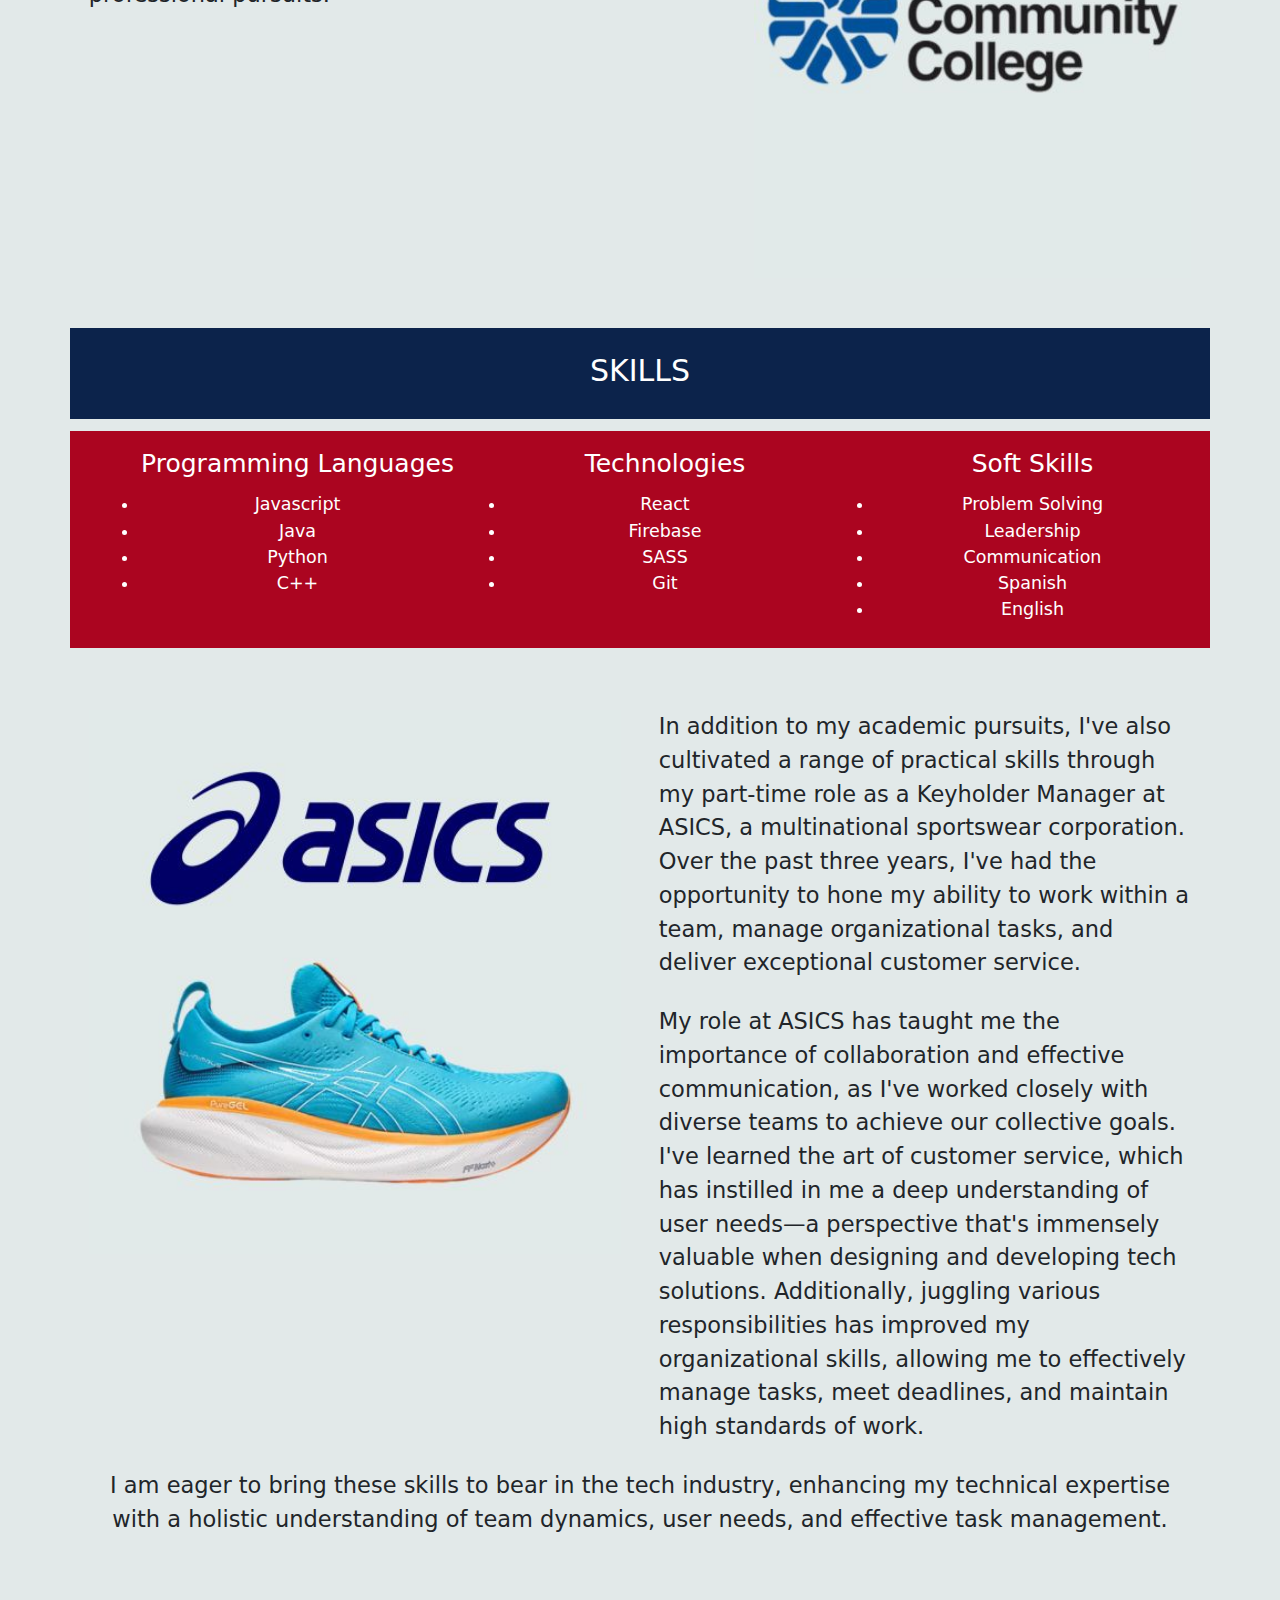
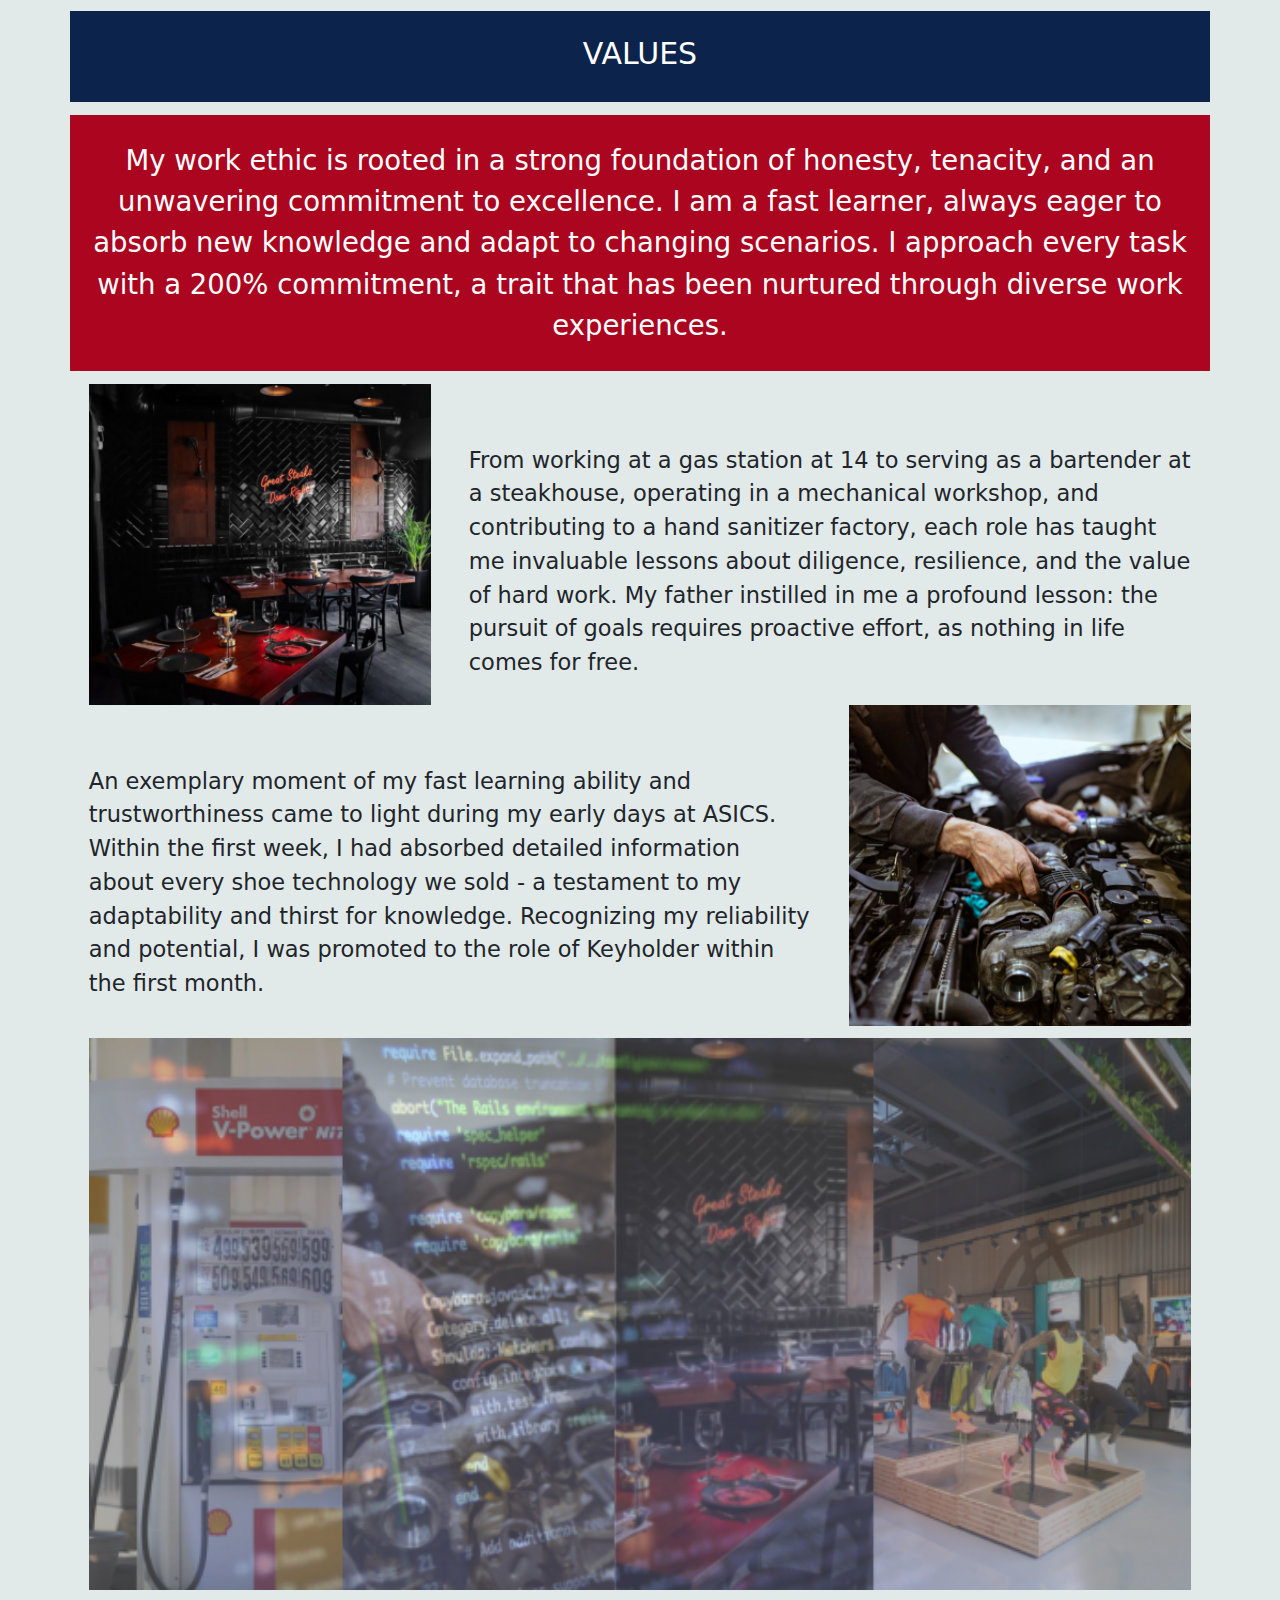
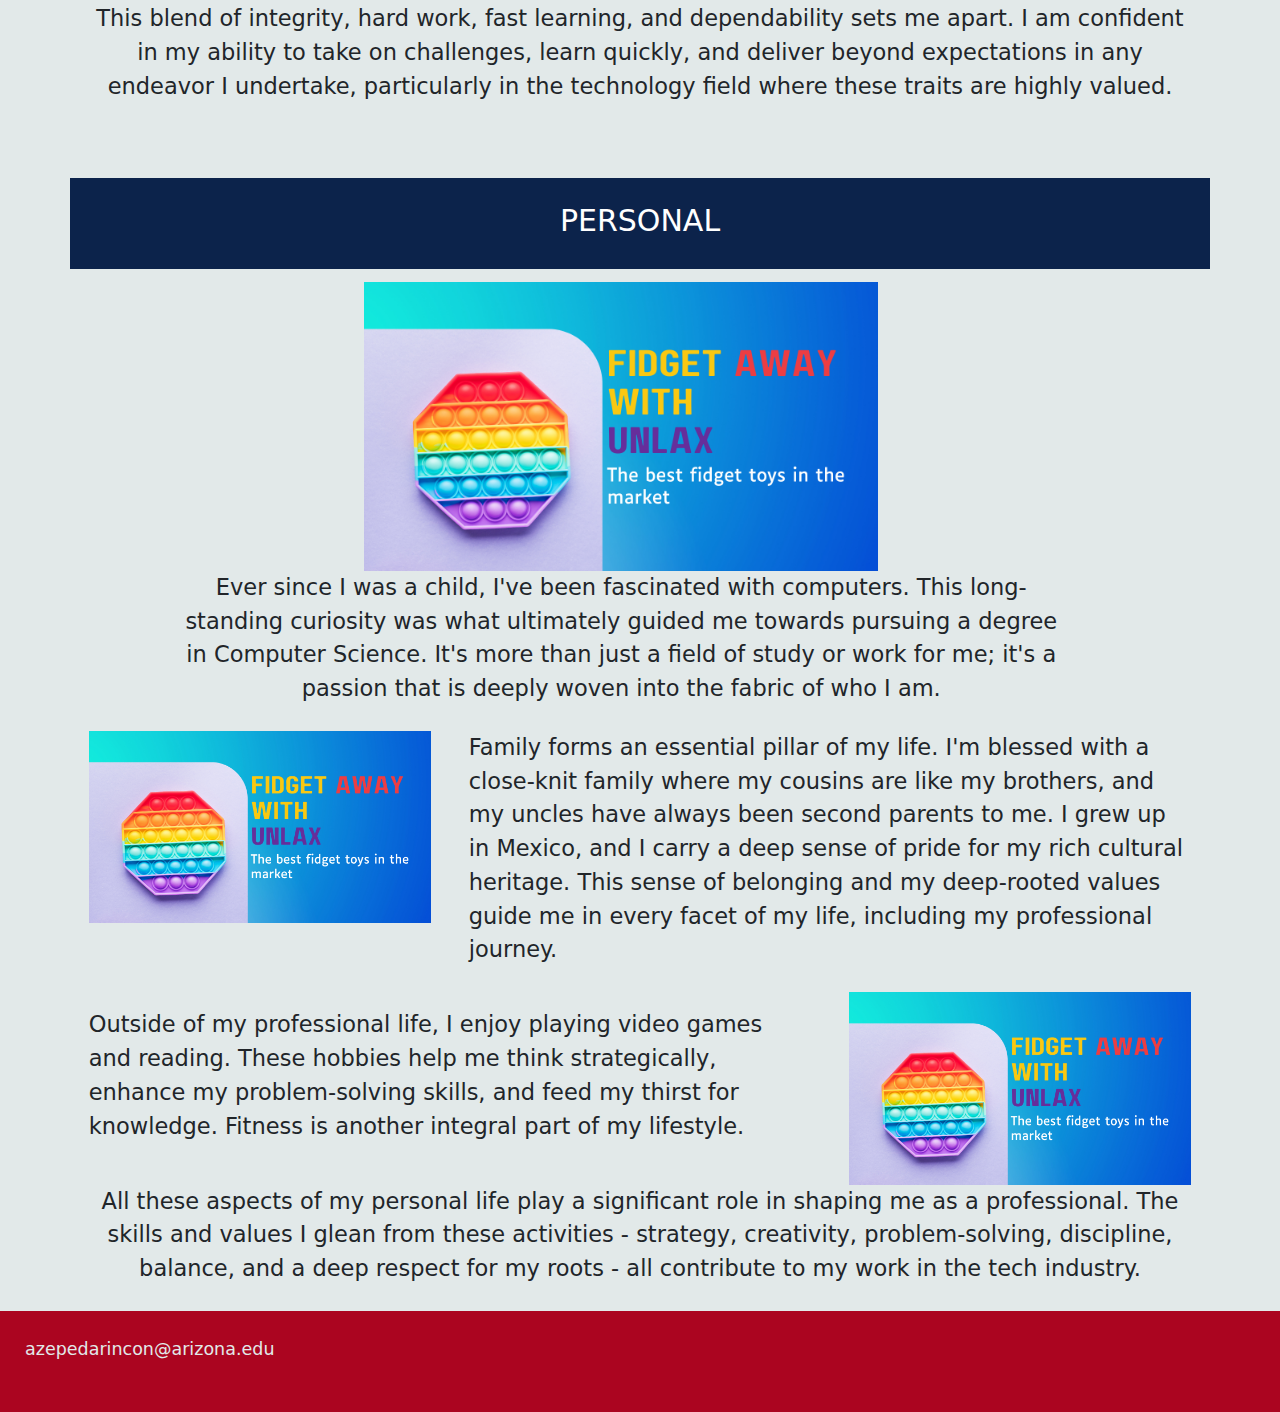
==== commit 9fa6e4cf: "Verifying Instance" ====
--- a/about.html
+++ b/about.html
@@ -30,7 +30,7 @@
     <main class="about-page container">
         <section class="row">
             <div class="col-md-5">
-                <img src="img/1.png" alt="">
+                <img src="img/Values.png" alt="">
             </div>
             <div class="introduction-text col-md-7">
                 <p>
--- a/css/styles.css
+++ b/css/styles.css
@@ -58,6 +58,9 @@
   color: #E2E9E9;
   padding: 5px;
 }
+a:hover {
+  color: #fff;
+}
 
 button {
   background: #0C234B;
@@ -91,8 +94,12 @@
   color: #E2E9E9;
 }
 .projects-section img {
-  margin-top: 1em;
-  width: 100%;
+  background-color: #E2E9E9;
+  margin-top: 1em;
+  width: 100%;
+  aspect-ratio: 4/3;
+  -o-object-fit: contain;
+     object-fit: contain;
 }
 
 .card-info {
@@ -152,7 +159,10 @@
   background-color: #0C234B;
 }
 .project-long-card img {
-  width: 25%;
+  padding-left: 10px;
+  aspect-ratio: 1/1;
+  -o-object-fit: contain;
+     object-fit: contain;
 }
 
 .project-container {
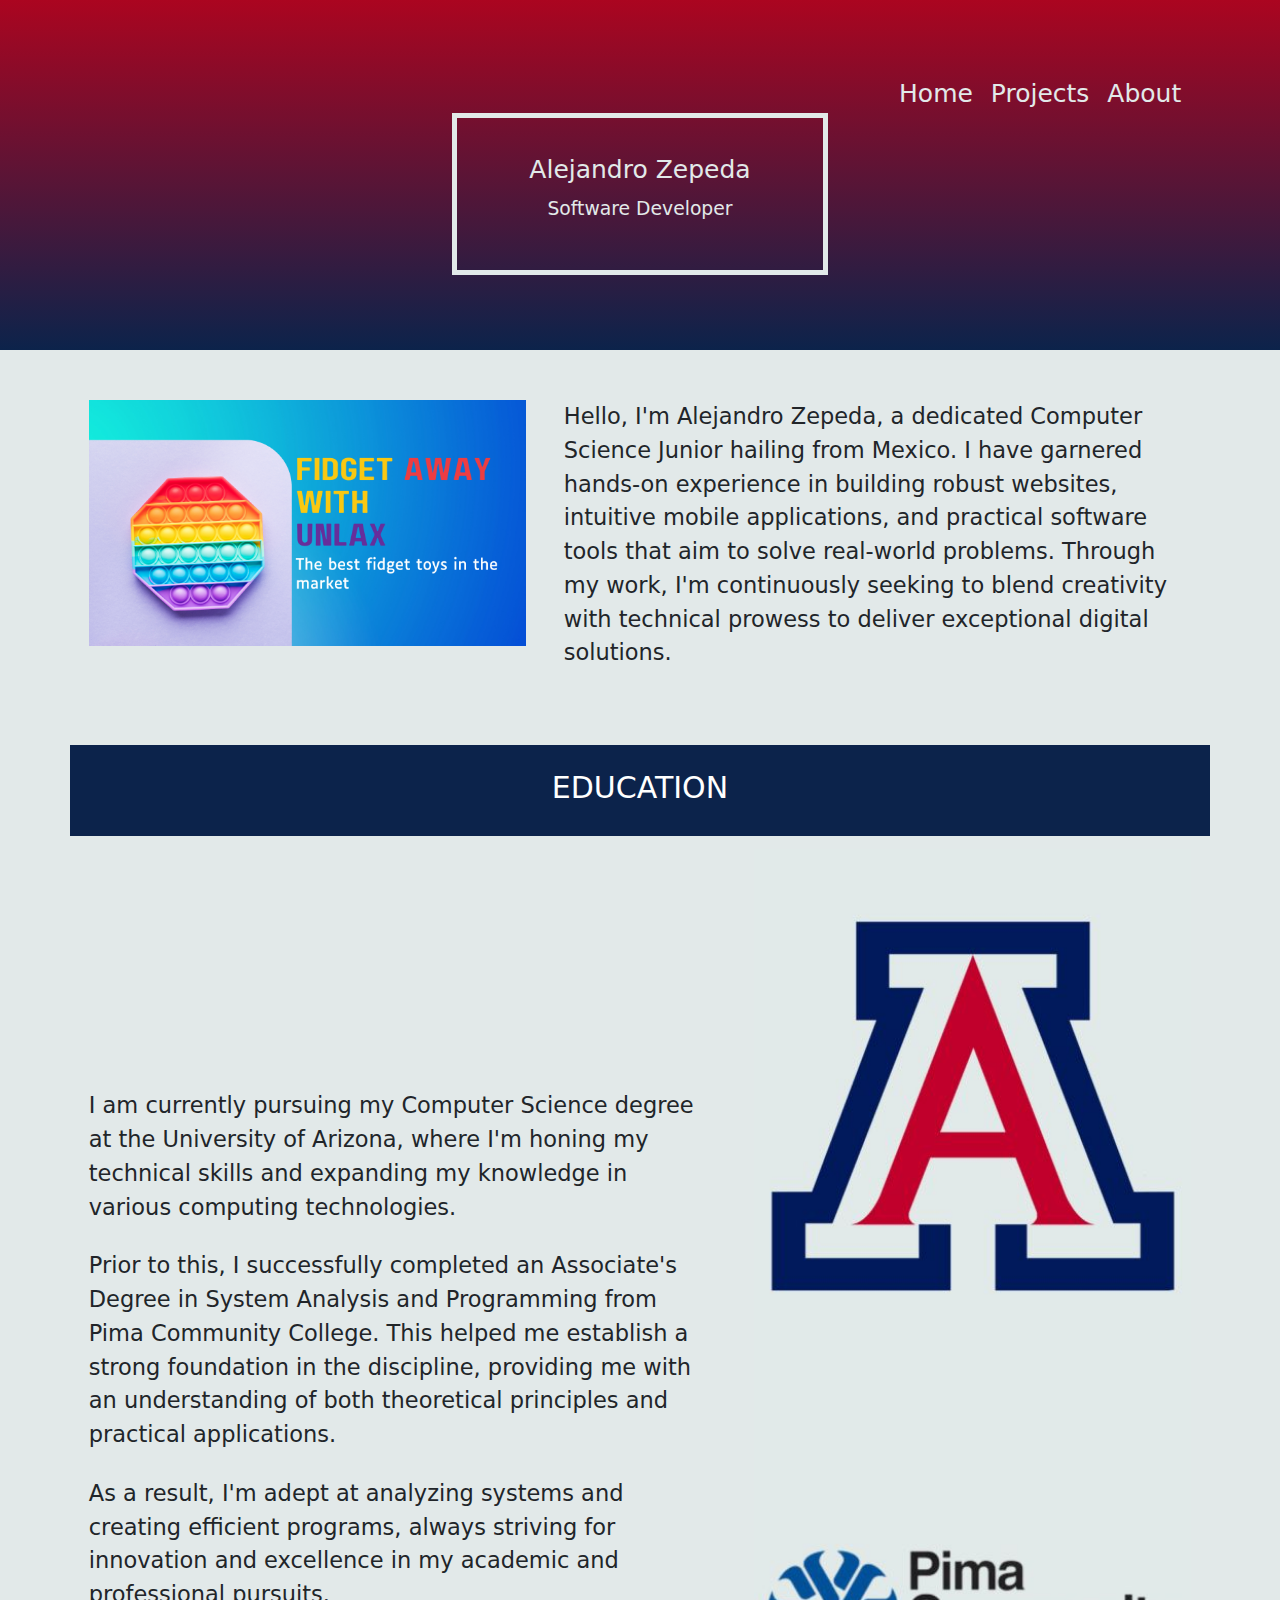
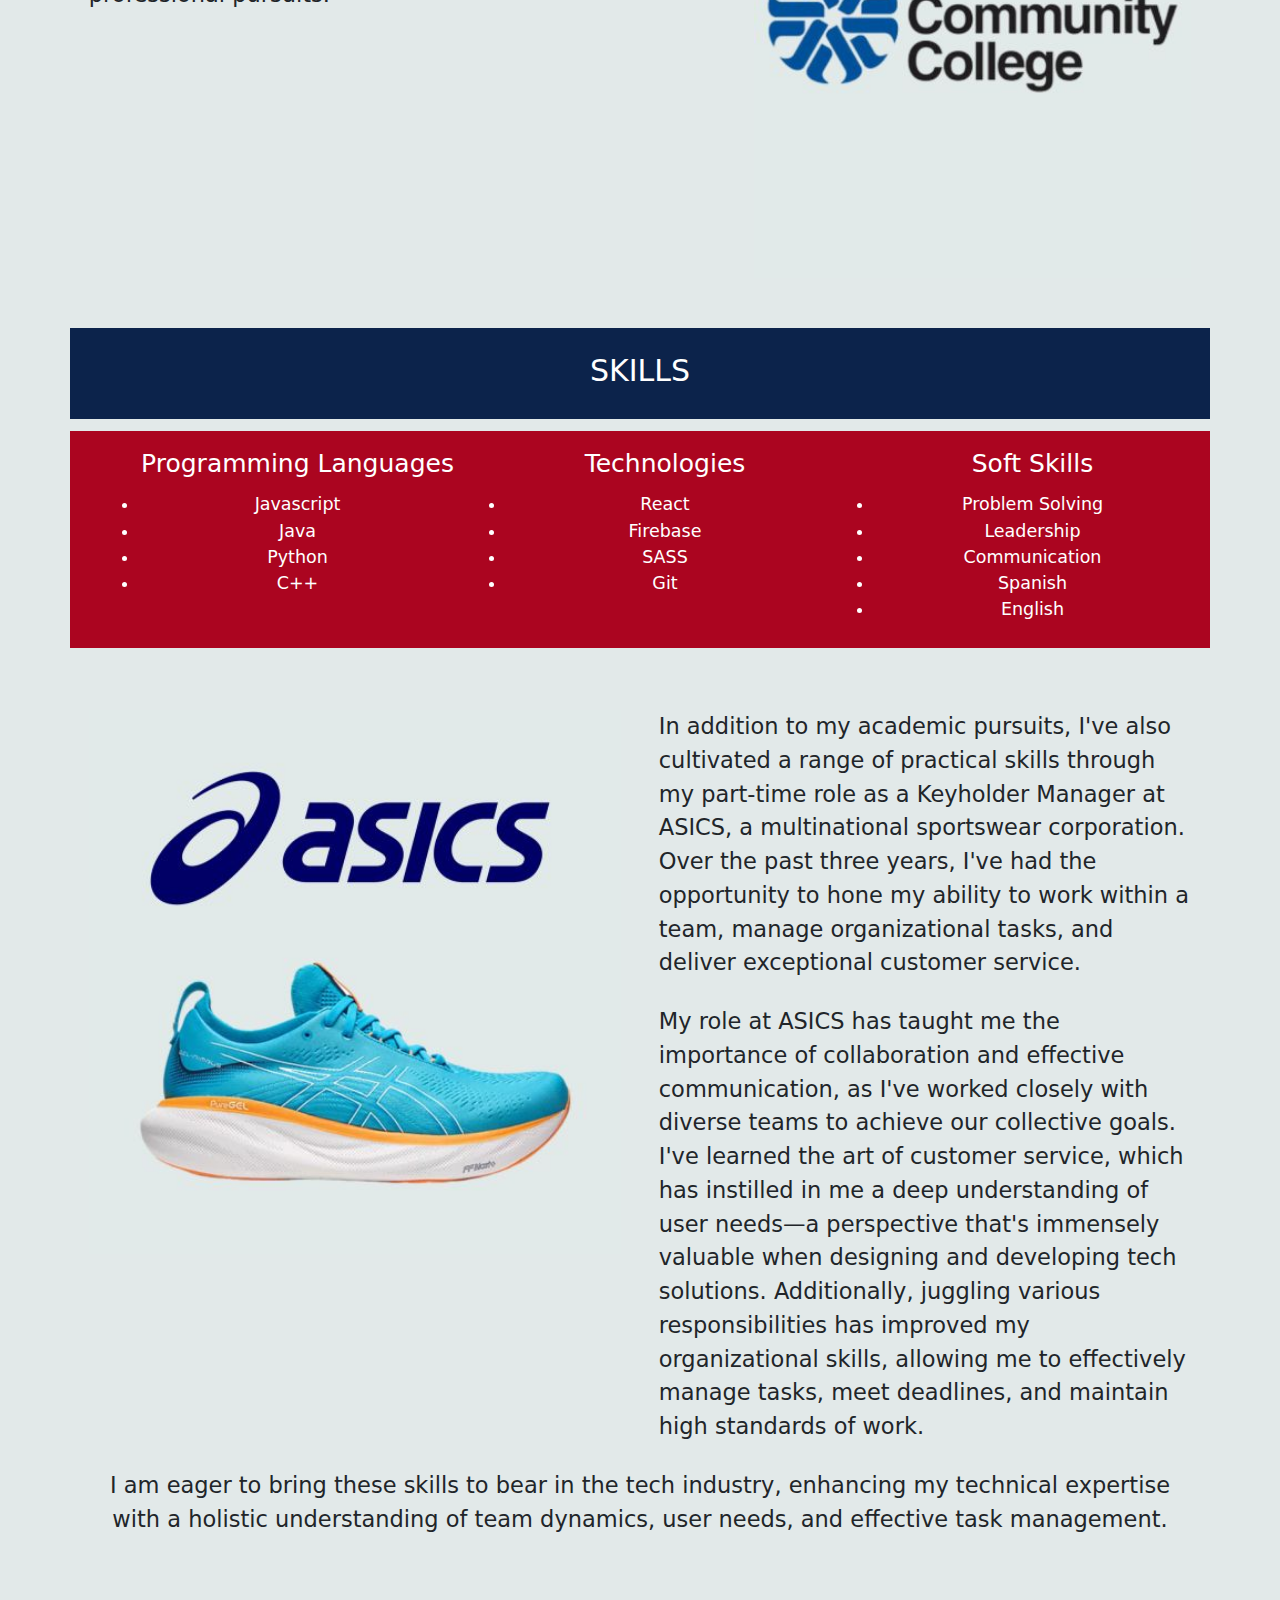
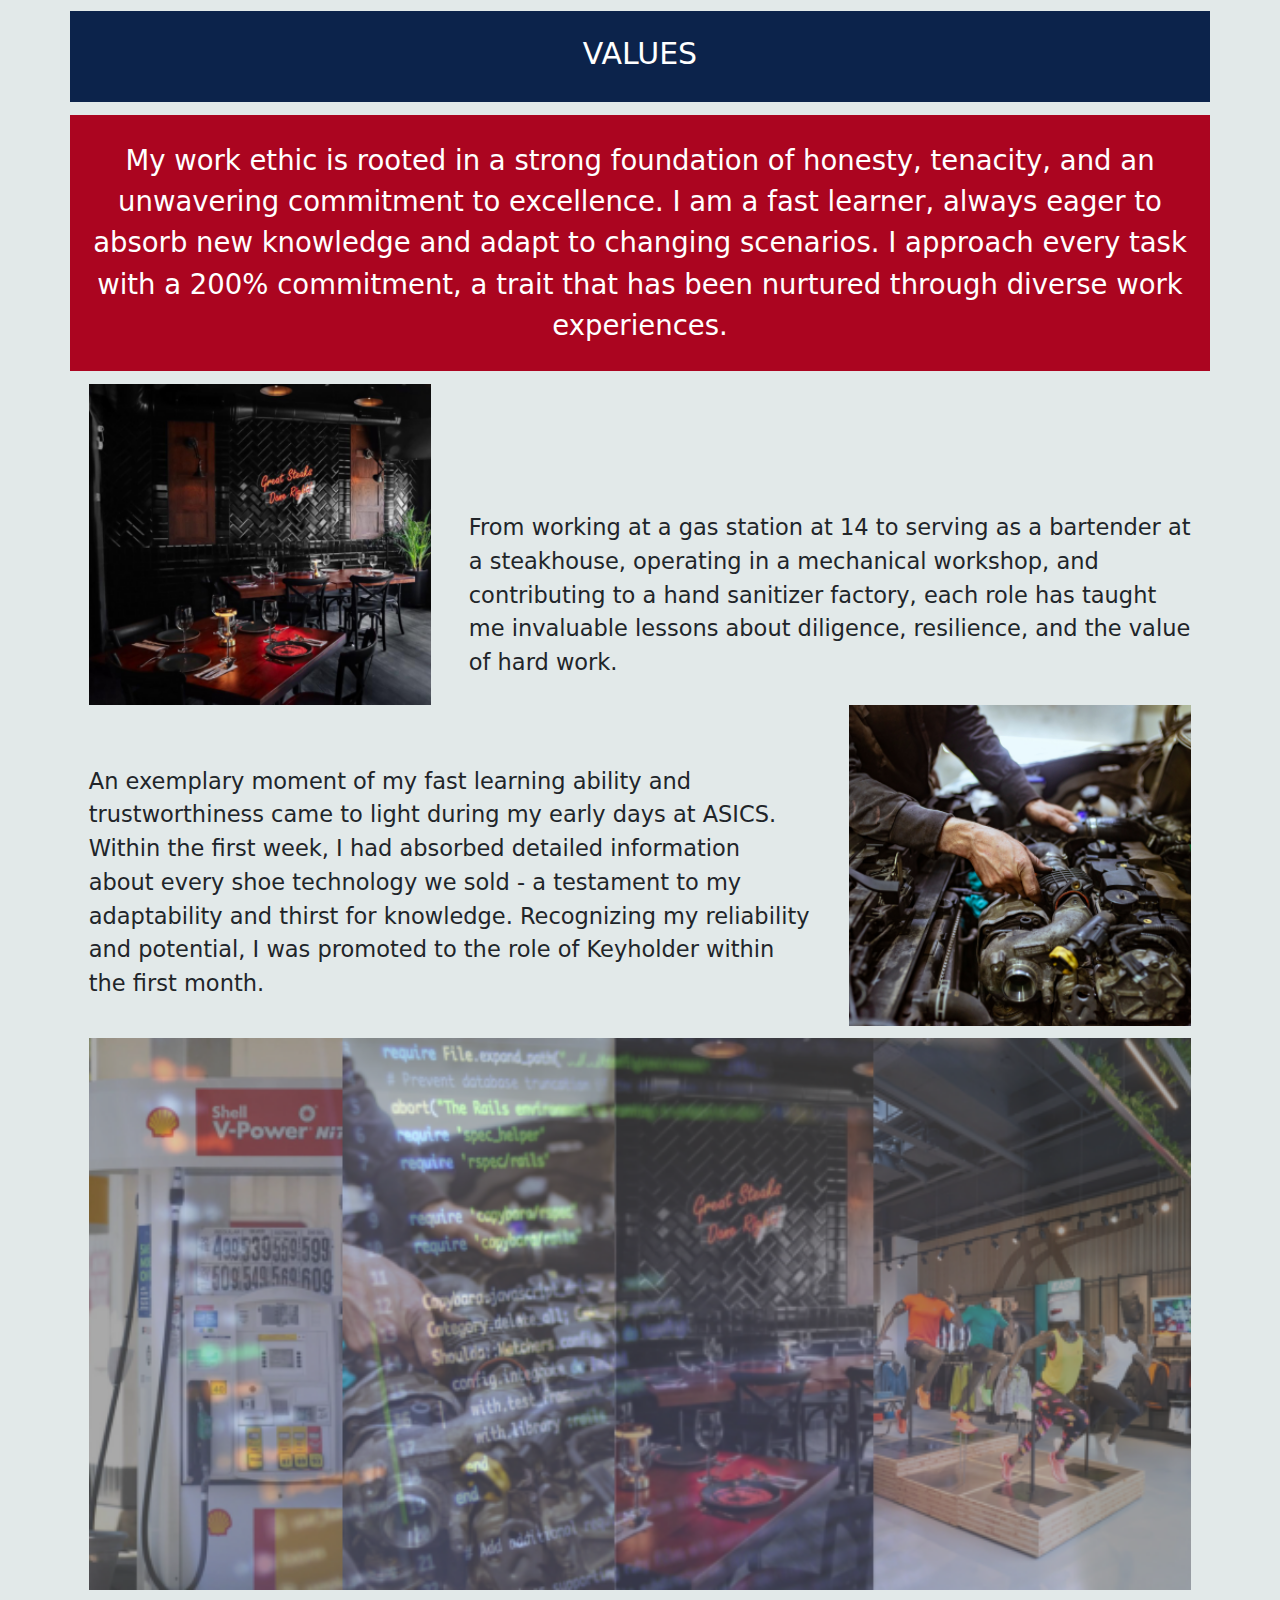
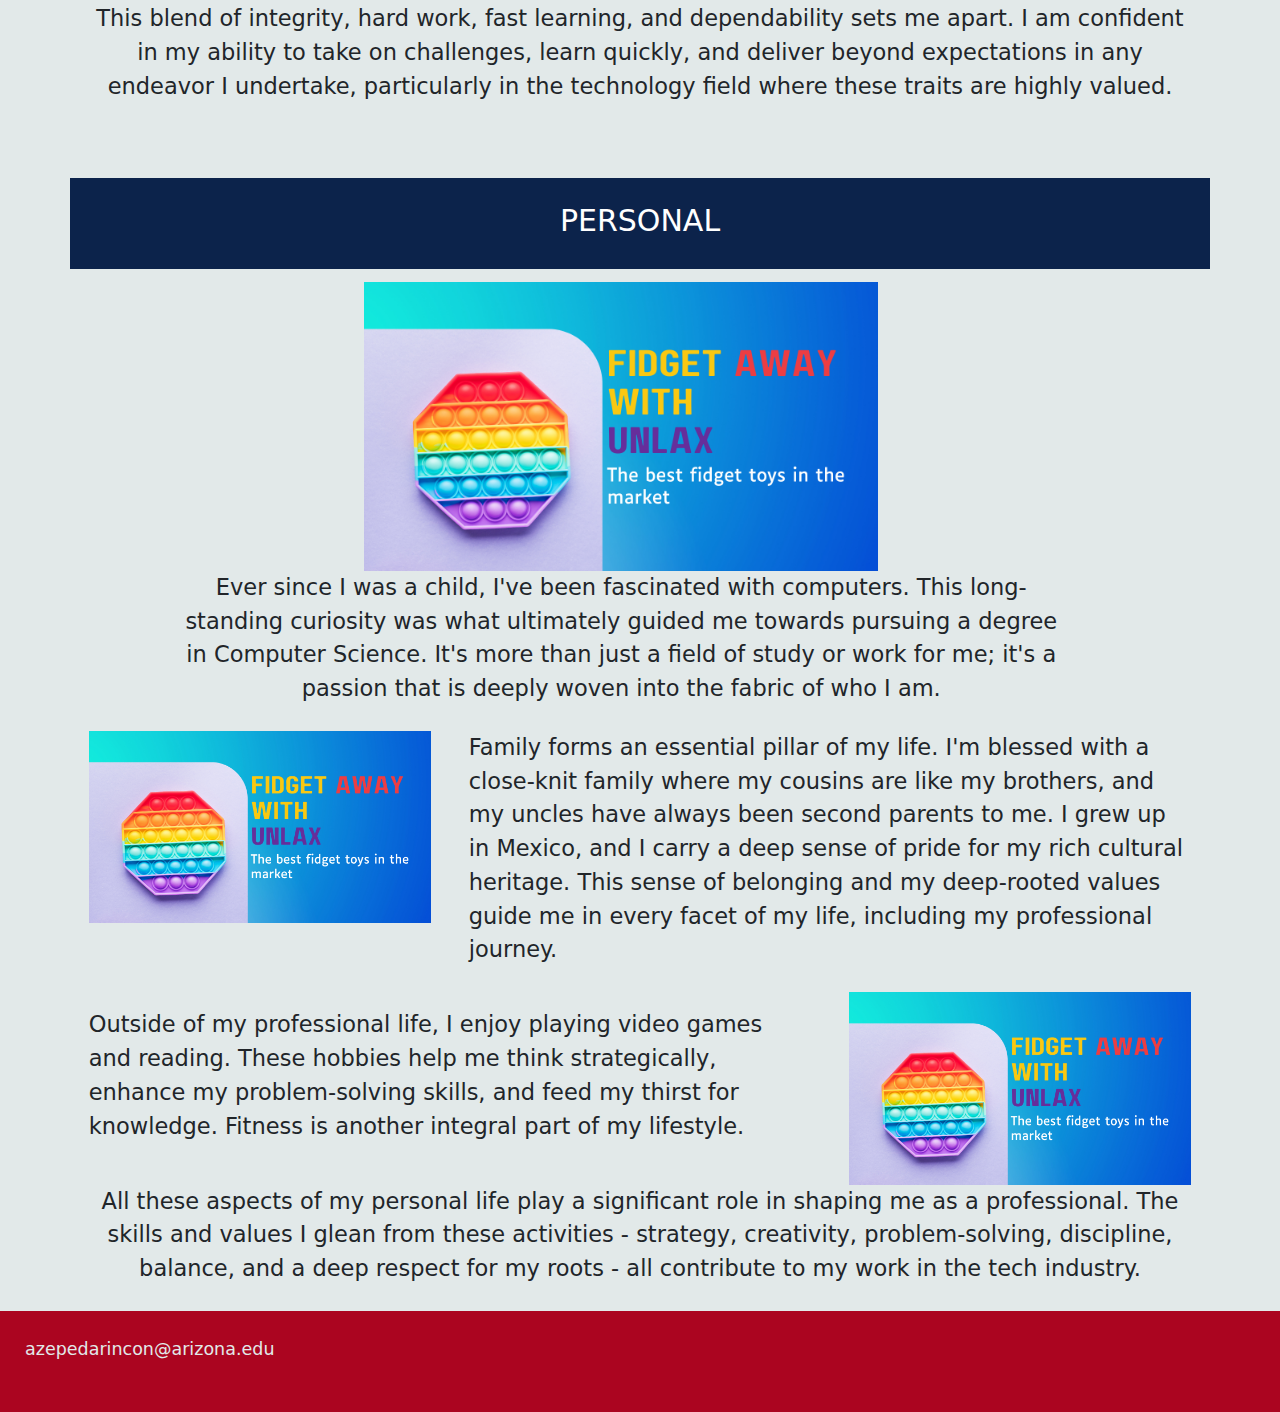
==== commit 2124efe3: "Adding project" ====
--- a/about.html
+++ b/about.html
@@ -30,7 +30,7 @@
     <main class="about-page container">
         <section class="row">
             <div class="col-md-5">
-                <img src="img/Values.png" alt="">
+                <img src="img/1.png" alt="">
             </div>
             <div class="introduction-text col-md-7">
                 <p>
@@ -150,8 +150,7 @@
             <div class="col-md-8 end-p">
                 <p>
                     From working at a gas station at 14 to serving as a bartender at a steakhouse, operating in a mechanical workshop, and contributing
-                    to a hand sanitizer factory, each role has taught me invaluable lessons about diligence, resilience, and the value of hard work. My
-                    father instilled in me a profound lesson: the pursuit of goals requires proactive effort, as nothing in life comes for free.
+                    to a hand sanitizer factory, each role has taught me invaluable lessons about diligence, resilience, and the value of hard work. 
                 </p>
             </div>
             <div class="col-md-8 end-p ">
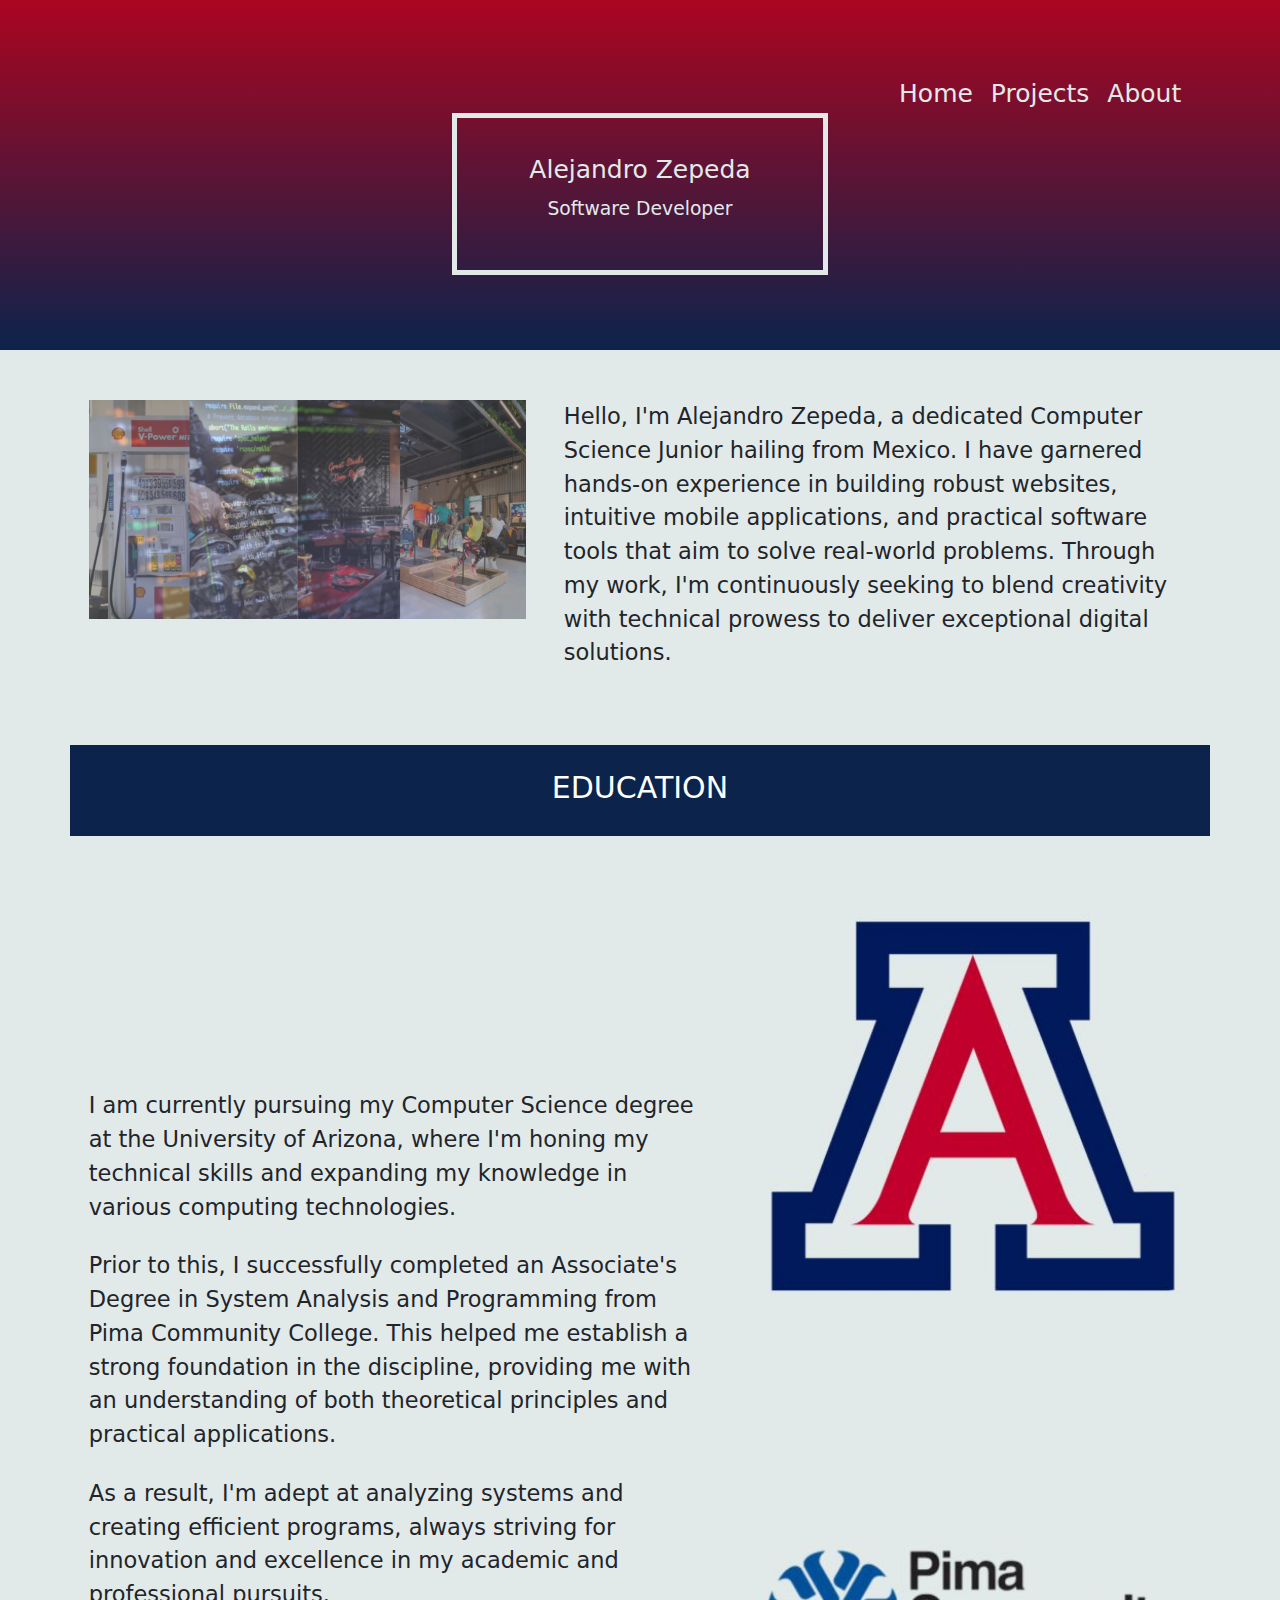
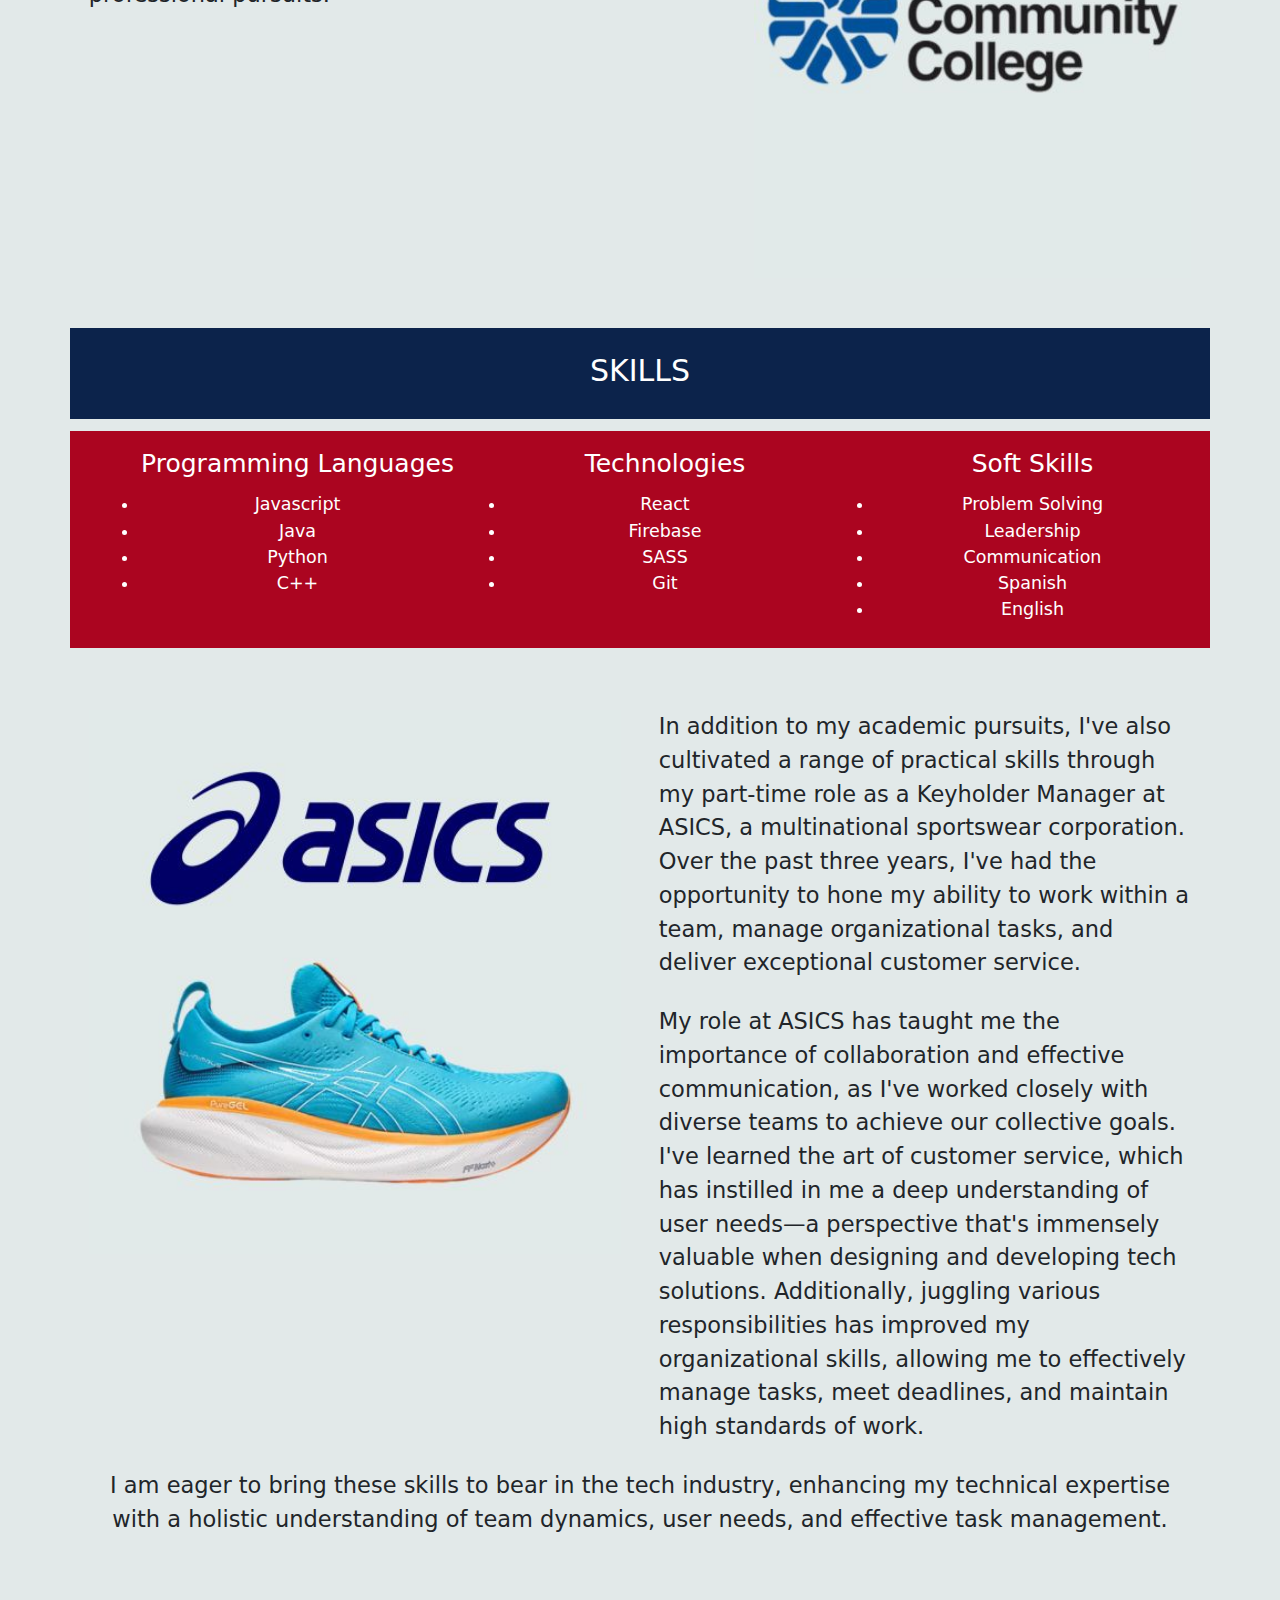
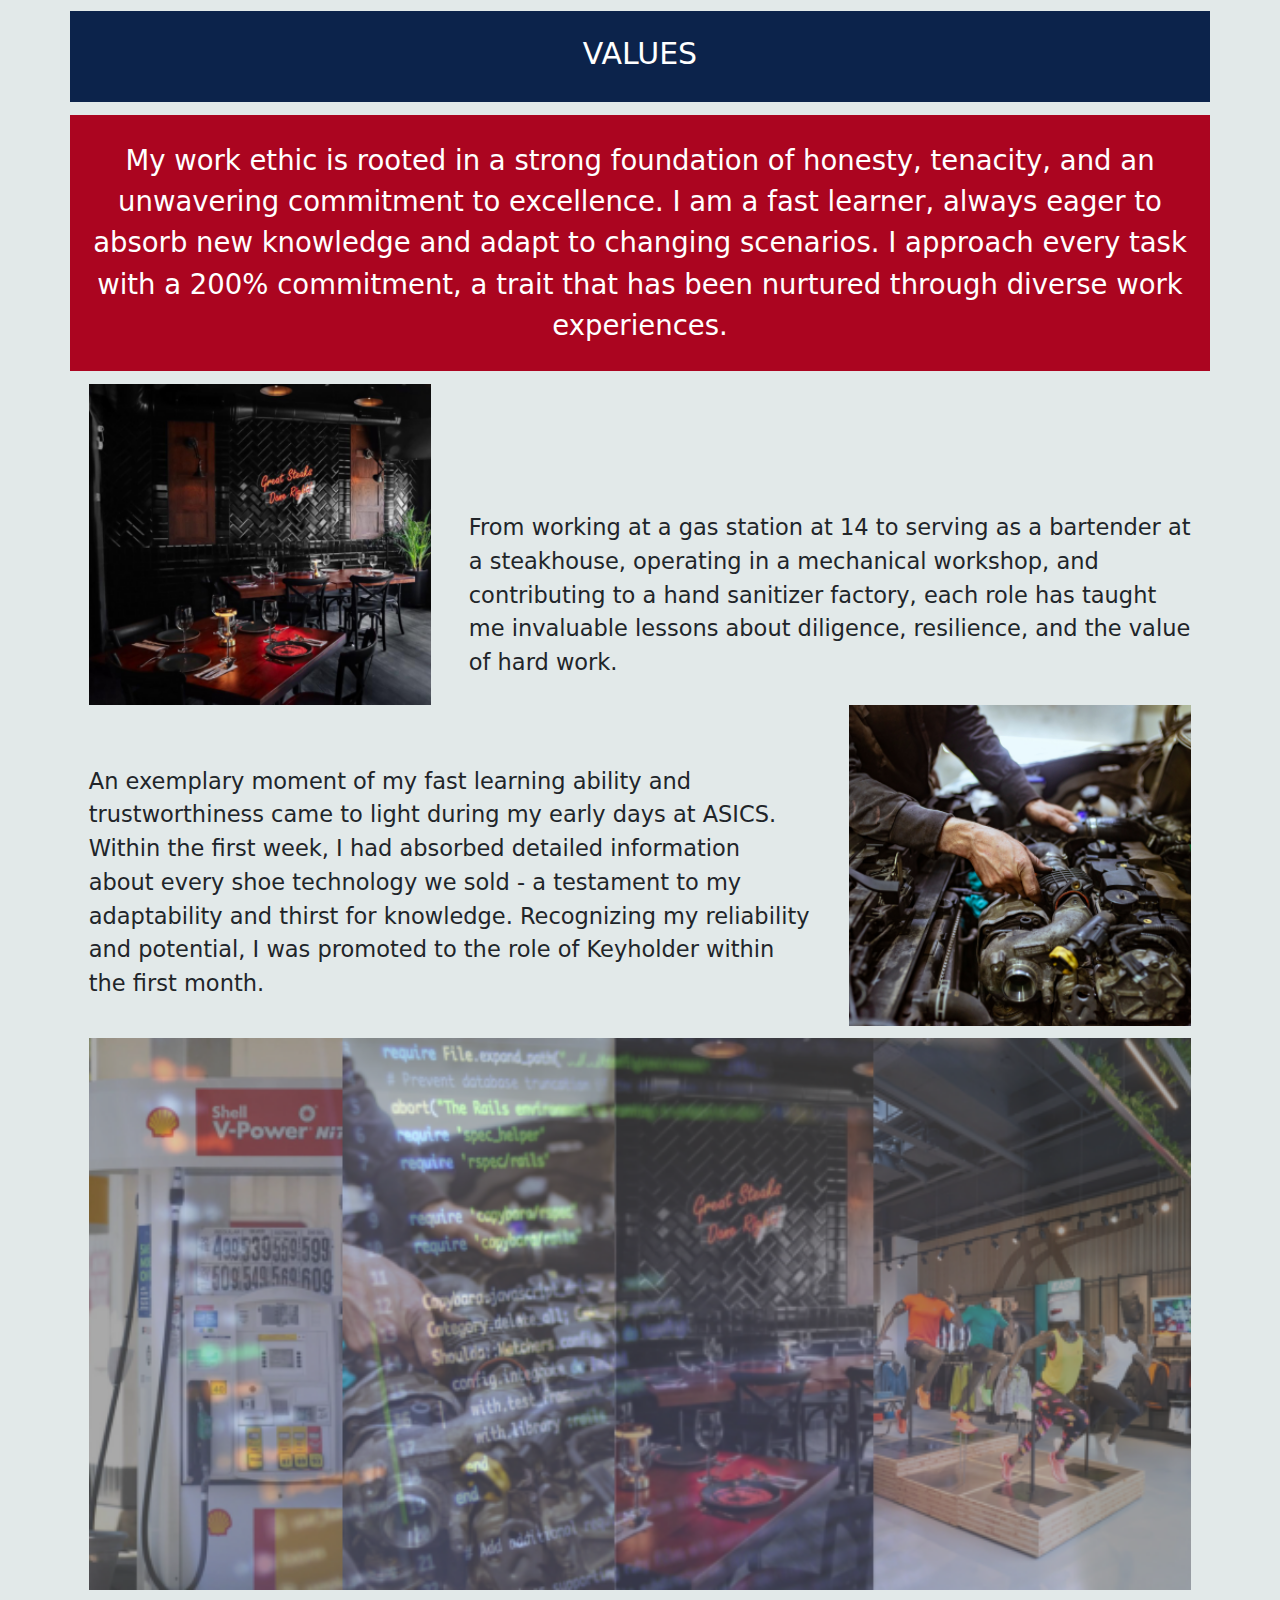
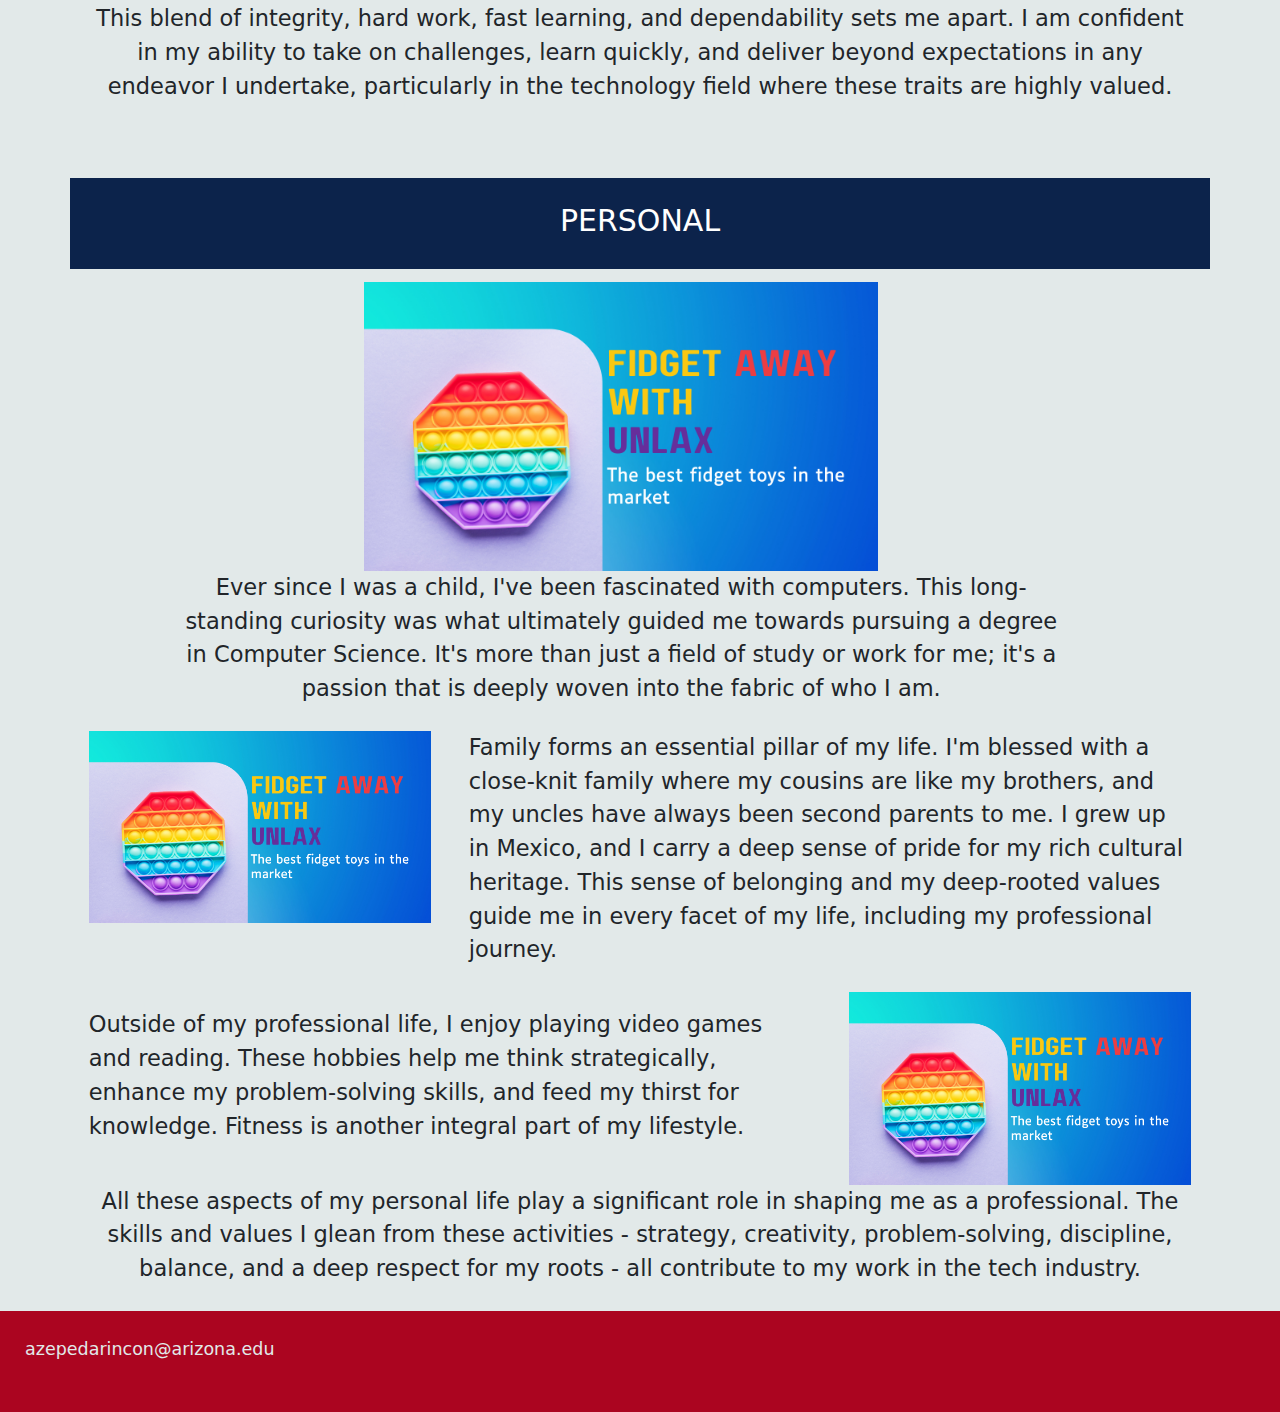
==== commit 6061af35: "Merge branch 'main' of https://github.com/alejandroZepedaR/Portafolio" ====
--- a/about.html
+++ b/about.html
@@ -30,7 +30,7 @@
     <main class="about-page container">
         <section class="row">
             <div class="col-md-5">
-                <img src="img/1.png" alt="">
+                <img src="img/Values.png" alt="">
             </div>
             <div class="introduction-text col-md-7">
                 <p>
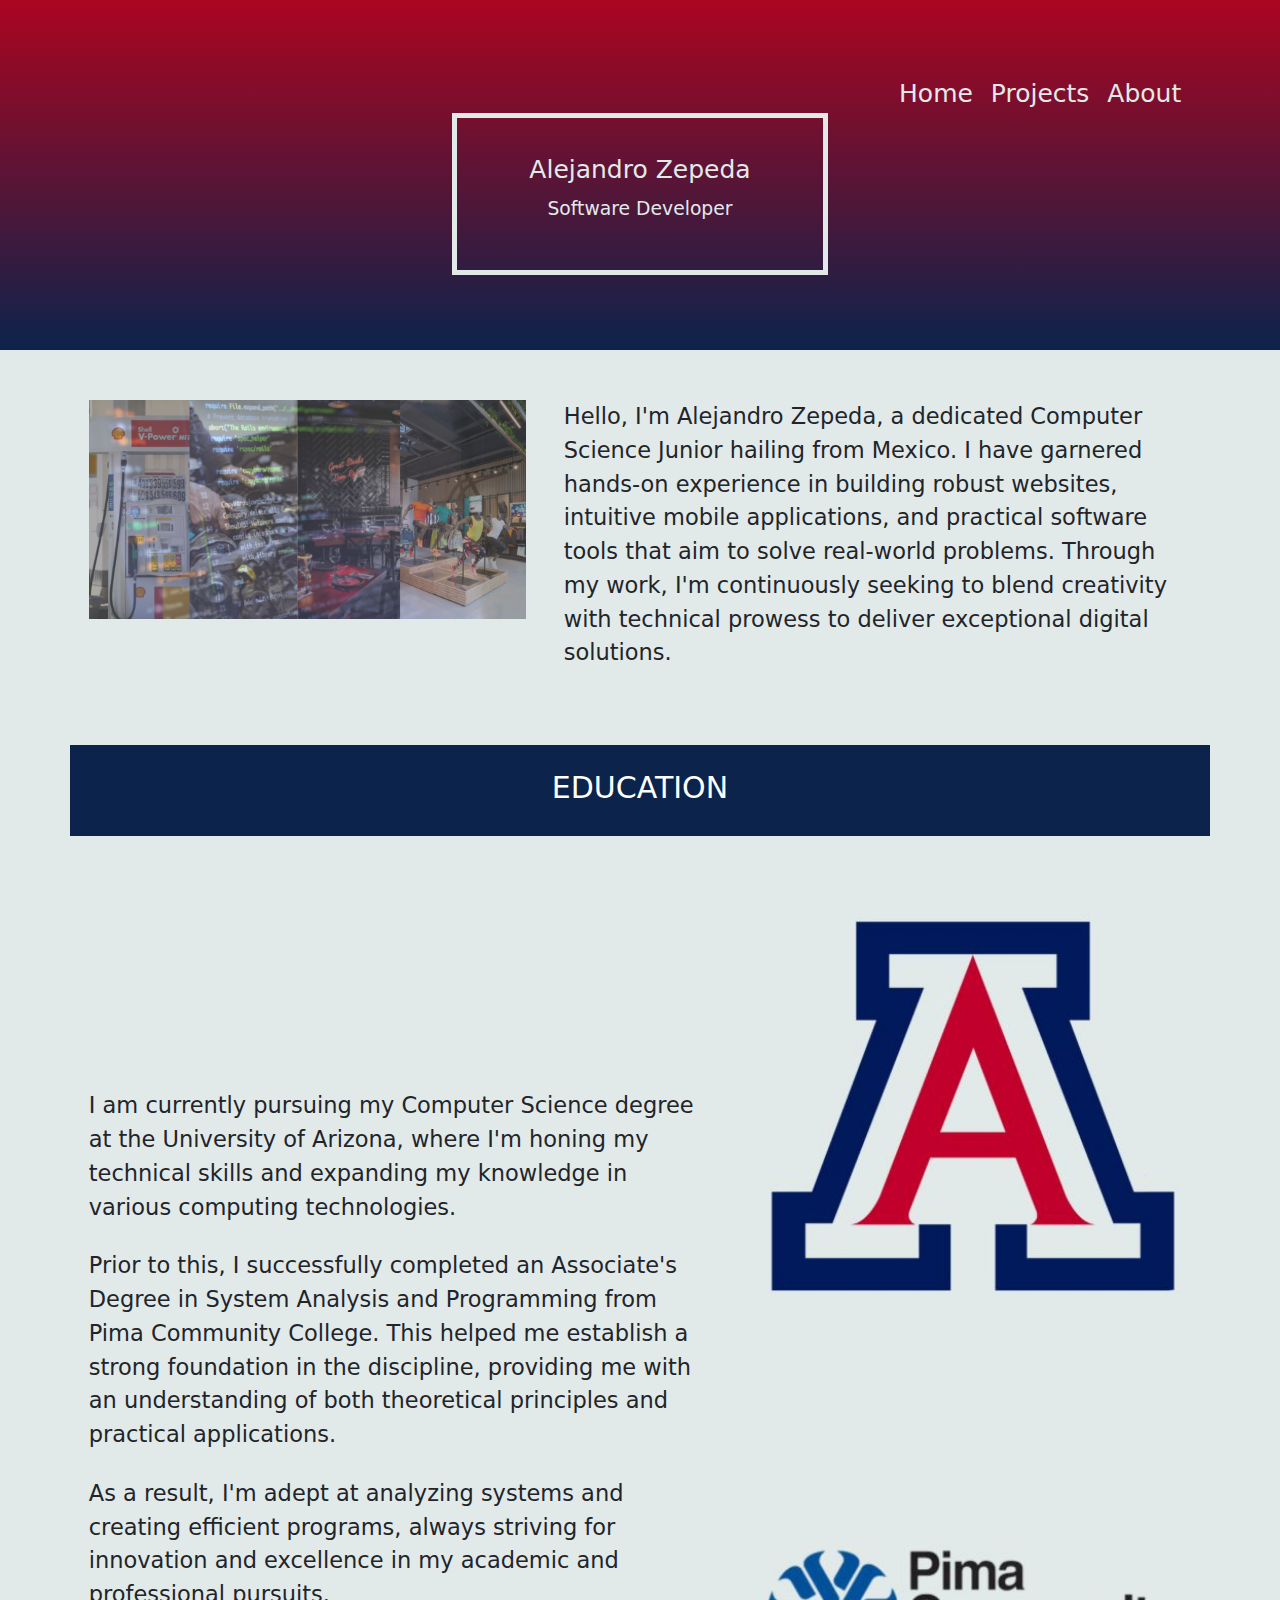
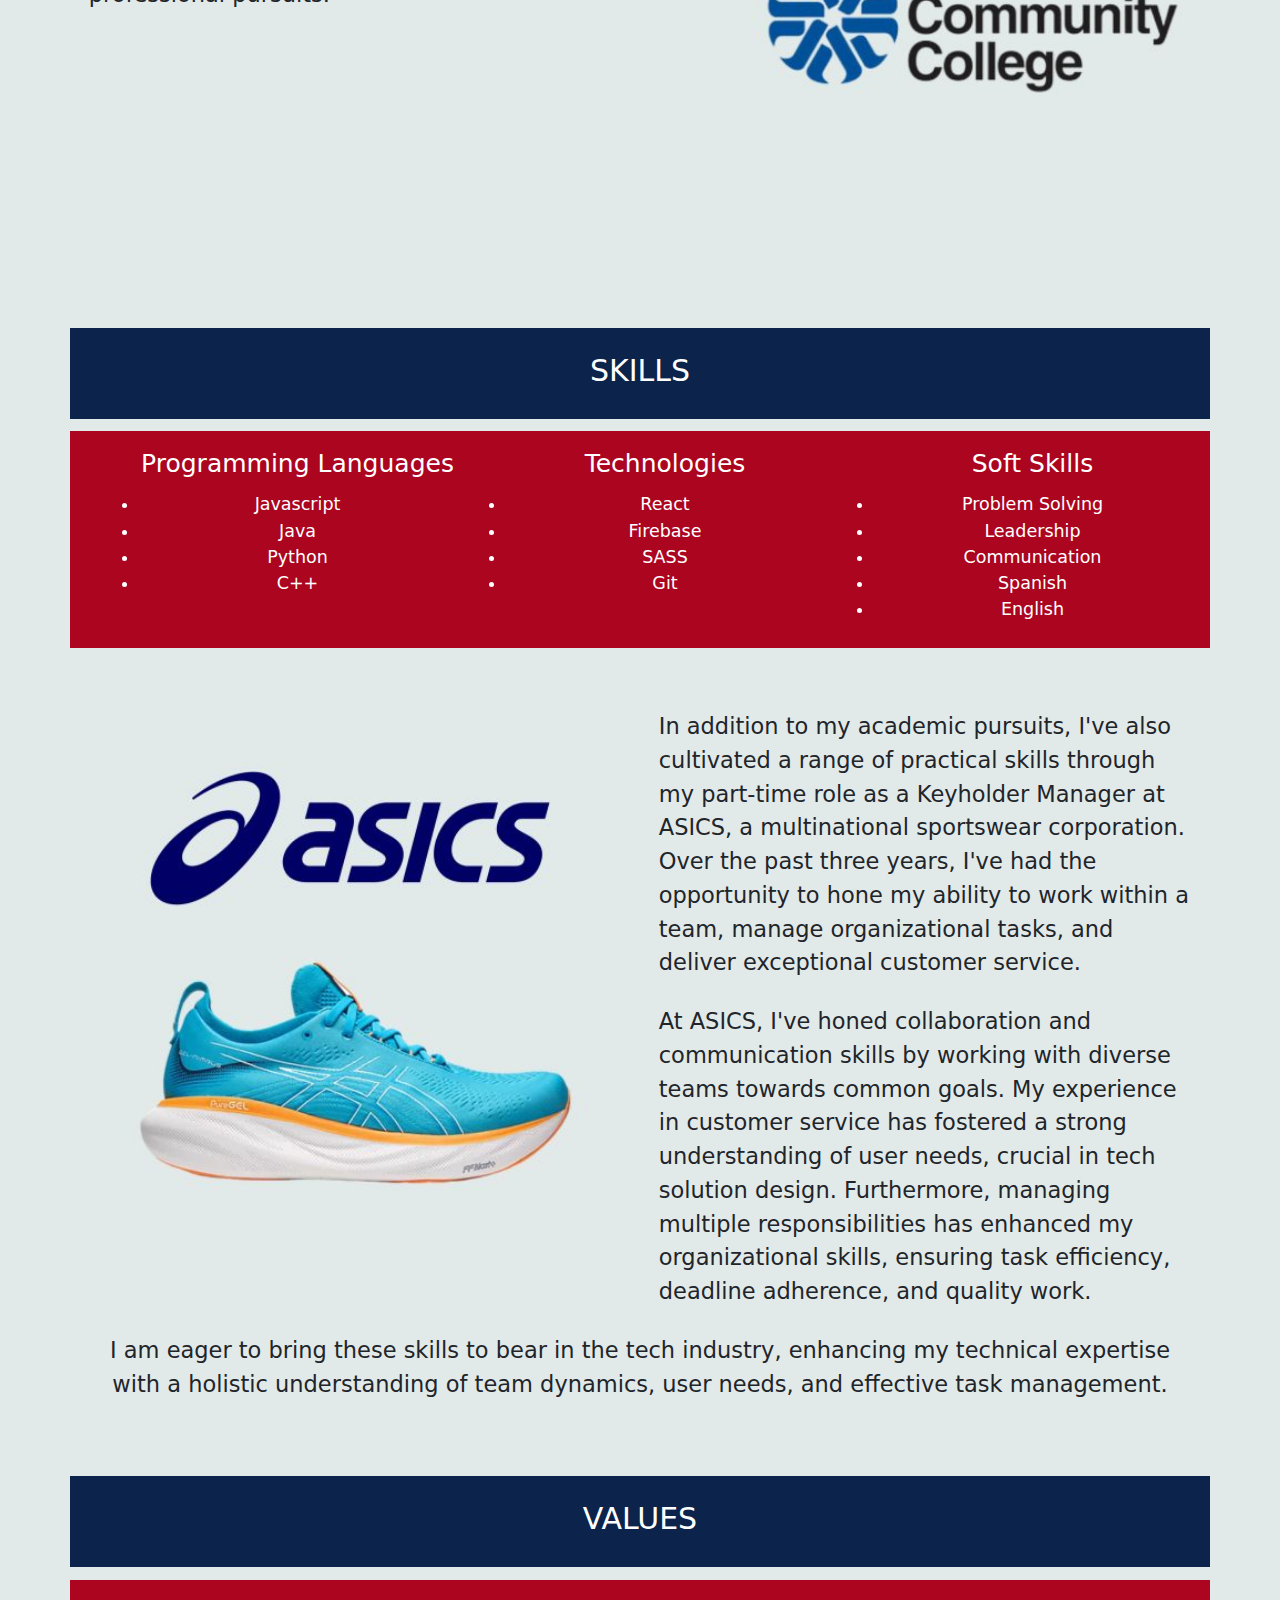
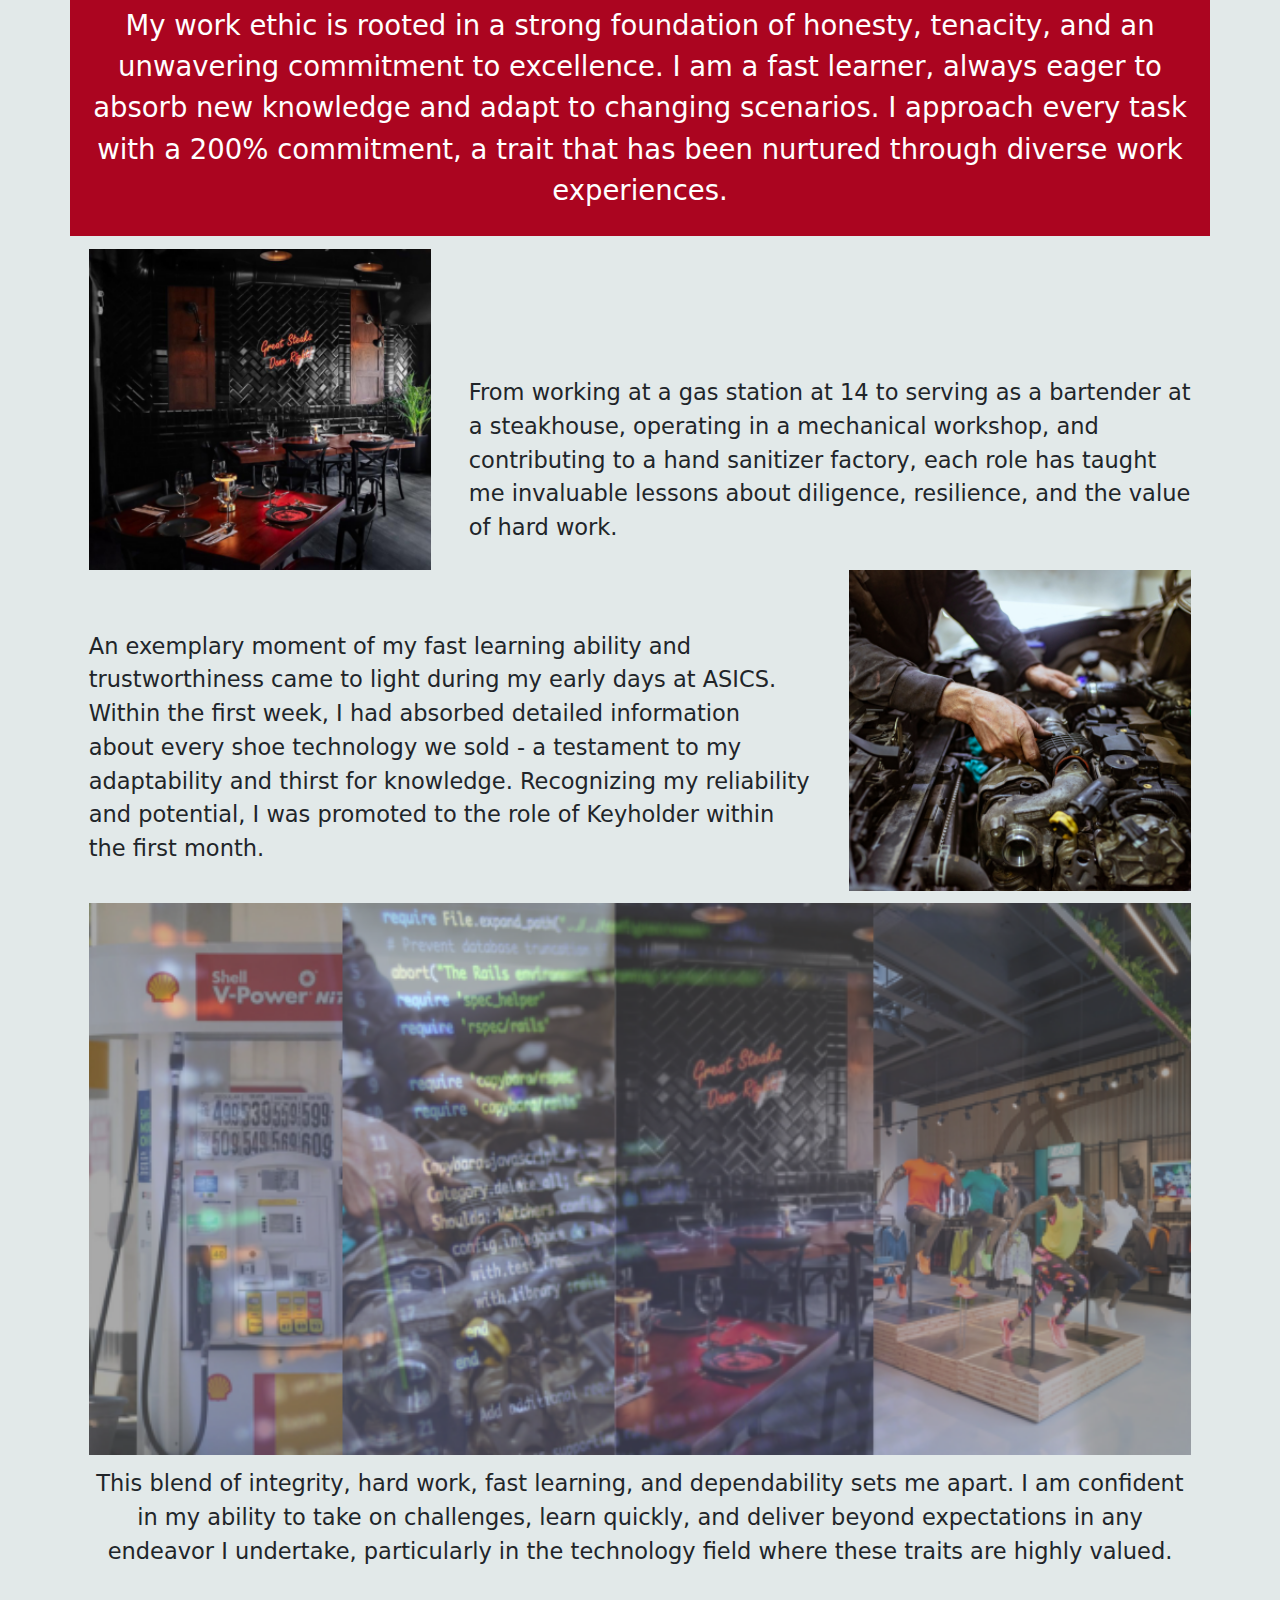
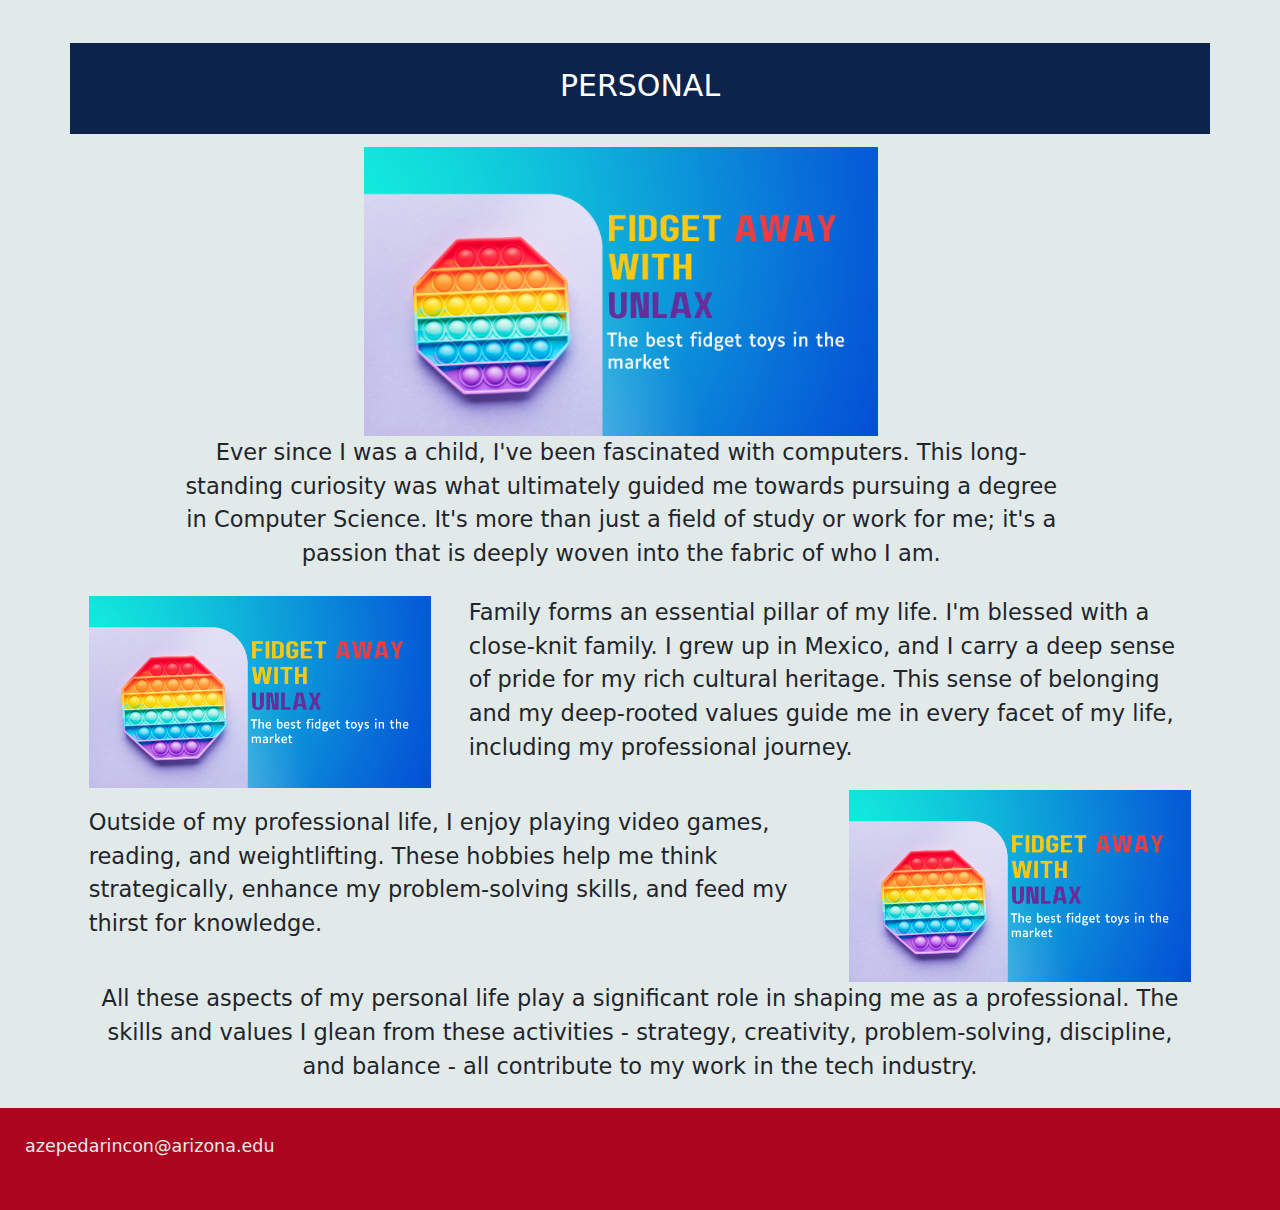
==== commit 83e131fa: "Modifying about and adding Form Validation" ====
--- a/about.html
+++ b/about.html
@@ -113,16 +113,12 @@
                     and deliver exceptional customer service.
                 </p>
                 <p>
-                    My role at ASICS has taught me the importance of
-                    collaboration and effective communication, as I've
-                    worked closely with diverse teams to achieve our 
-                    collective goals. I've learned the art of customer 
-                    service, which has instilled in me a deep understanding
-                    of user needs—a perspective that's immensely valuable
-                    when designing and developing tech solutions.
-                    Additionally, juggling various responsibilities has
-                    improved my organizational skills, allowing me to effectively
-                    manage tasks, meet deadlines, and maintain high standards of work. 
+                    At ASICS, I've honed collaboration and communication skills by working
+                    with diverse teams towards common goals. My experience in customer
+                    service has fostered a strong understanding of user needs, crucial 
+                    in tech solution design. Furthermore, managing multiple
+                    responsibilities has enhanced my organizational skills,
+                    ensuring task efficiency, deadline adherence, and quality work.
                 </p>
             </div>
             <div class="col-12">
@@ -198,16 +194,15 @@
             </div>
             <div class="col-md-8 end-p">
                 <p>
-                    Family forms an essential pillar of my life. I'm blessed with a close-knit family
-                    where my cousins are like my brothers, and my uncles have always been second parents
-                    to me. I grew up in Mexico, and I carry a deep sense of pride for my rich cultural heritage. This sense of belonging and my deep-rooted values guide me in every facet of my life, including my professional journey.
+                    Family forms an essential pillar of my life. I'm blessed with a close-knit family.
+                    I grew up in Mexico, and I carry a deep sense of pride for my rich cultural heritage. This sense of belonging and my deep-rooted values guide me in every facet of my life, including my professional journey.
                 </p>
             </div>
             <div class="col-md-8 center-p">
                 <p>
-                    Outside of my professional life, I enjoy playing video games and reading. 
+                    Outside of my professional life, I enjoy playing video games, reading, and weightlifting. 
                     These hobbies help me think strategically, enhance my problem-solving 
-                    skills, and feed my thirst for knowledge. Fitness is another integral part of my lifestyle.
+                    skills, and feed my thirst for knowledge.
                 </p>
             </div>
             <div class="col-md-4">
@@ -217,8 +212,7 @@
                 <p class="text-center">
                     All these aspects of my personal life play a significant role in shaping
                      me as a professional. The skills and values I glean from these activities 
-                     - strategy, creativity, problem-solving, discipline, balance, and a deep 
-                     respect for my roots - all contribute to my work in the tech industry.
+                     - strategy, creativity, problem-solving, discipline, and balance - all contribute to my work in the tech industry.
                 </p>
             </div>
         </section>
